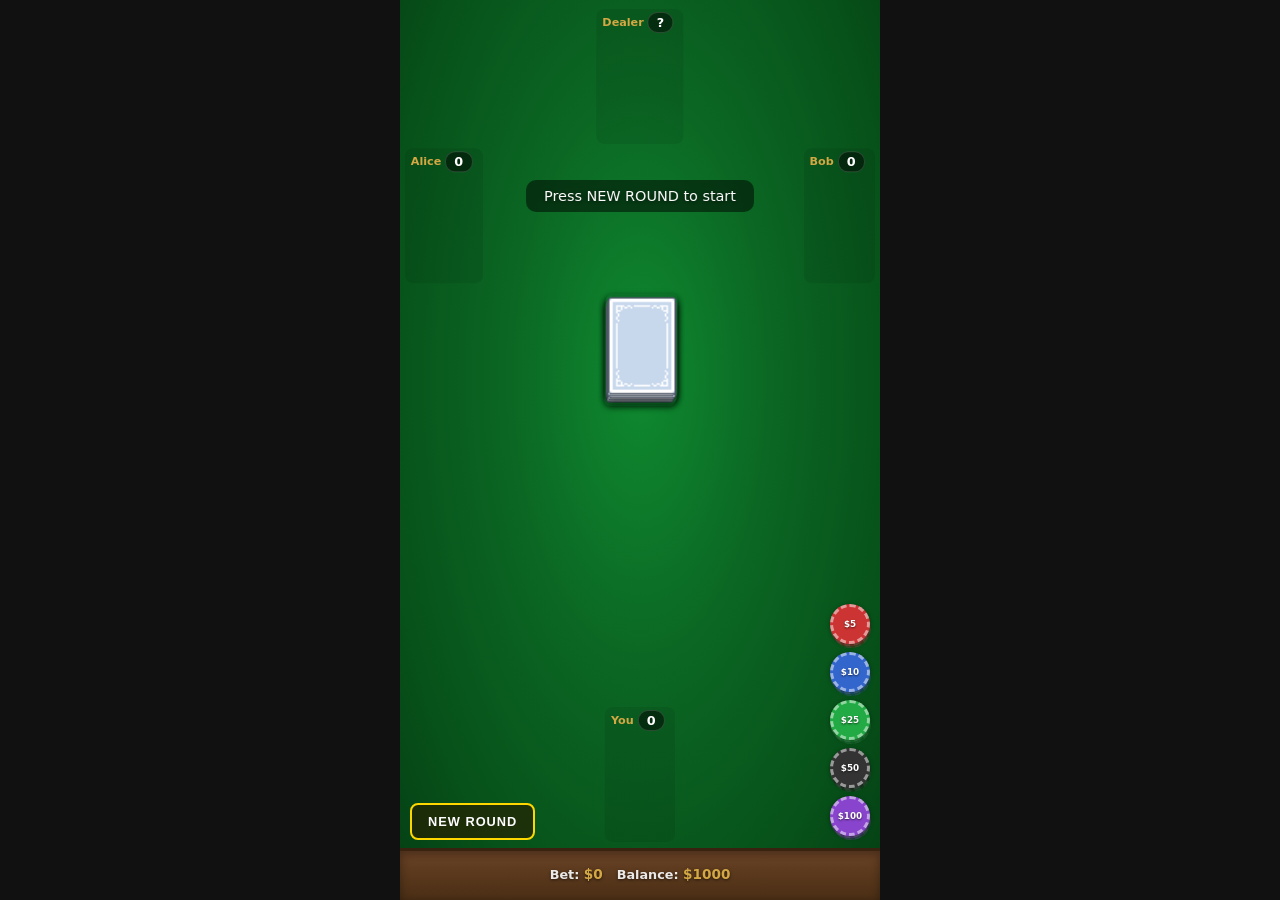
==== index.html @ 57b3daf9 "Add files via upload" ====
<!DOCTYPE html>
<html lang="en">
<head>
<meta charset="UTF-8">
<meta name="viewport" content="width=device-width, initial-scale=1.0, maximum-scale=1.0, user-scalable=no, viewport-fit=cover">
<title>Blackjack</title>
<style>
*,*::before,*::after{box-sizing:border-box;margin:0;padding:0}

:root{
  --card-w:min(72px,13vw);
  --card-h:calc(var(--card-w)*1.45);
  --felt:#0b6623;
  --gold:#d4a844;
  --chip-sz:min(40px,8.5vw);
  --rim-h:clamp(38px,6vh,52px);
}

html,body{
  height:100vh;height:100dvh;
  width:100vw;
  overflow:hidden;
  font-family:'Segoe UI',system-ui,sans-serif;
  color:#fff;
  user-select:none;
  -webkit-user-select:none;
  touch-action:manipulation;
  -webkit-touch-callout:none;
  background:#111;
}

/* ===== GAME FRAME ===== */
#game-frame{
  position:relative;
  width:100%;height:100vh;height:100dvh;
  max-width:600px;
  margin:0 auto;
  overflow:hidden;
  background:radial-gradient(ellipse at 50% 42%,#0f8a30 0%,#0b6623 40%,#07521a 75%,#053f14 100%);
}

/* ===== WOOD RIM ===== */
#wood-rim{
  position:absolute;
  bottom:0;left:0;right:0;
  height:var(--rim-h);
  background:linear-gradient(to bottom,#6b4226 0%,#5c3a1e 40%,#4a2e15 100%);
  border-top:3px solid #3a2210;
  box-shadow:inset 0 3px 10px rgba(0,0,0,.35);
  z-index:0;
}

/* ===== SEATS ===== */
.seat{position:absolute;display:flex;justify-content:center;z-index:2}

.seat-dealer{top:1%;left:50%;transform:translateX(-50%)}
.seat-left{top:24%;left:1%;transform:translateY(-50%)}
.seat-right{top:24%;right:1%;transform:translateY(-50%)}
.seat-player{
  bottom:calc(var(--rim-h) + 6px);
  left:50%;transform:translateX(-50%);
  z-index:4;
}

/* ===== PLAYER AREA ===== */
.player-area{
  position:relative;text-align:center;
  padding:3px 6px;border-radius:8px;
  transition:box-shadow .3s;
  background:rgba(0,0,0,.08);
}
.player-area.active-turn{
  box-shadow:0 0 0 2px var(--gold),0 0 14px rgba(212,168,68,.45);
}
.player-area.bust .label .status{color:#ff5555}
.player-area.blackjack .label .status{color:#ffd700}
.player-area.win .label .status{color:#55ff55}
.player-area.lose .label .status{color:#ff5555}
.player-area.push .label .status{color:#aaaaff}

.label{
  display:flex;align-items:center;gap:4px;
  justify-content:center;font-size:min(.7rem,2.2vw);
  margin-bottom:2px;white-space:nowrap;
}
.label .name{font-weight:700;color:var(--gold)}
.label .score{
  background:rgba(0,0,0,.5);padding:2px 8px;
  border-radius:10px;font-size:min(.8rem,2.8vw);
  font-weight:700;letter-spacing:.5px;
  border:1px solid rgba(255,255,255,.15);
}
.label .status{font-weight:600;font-size:min(.65rem,2vw)}

.hand{
  display:flex;gap:4px;justify-content:center;
  min-height:calc(var(--card-h) + 2px);
  align-items:flex-start;position:relative;
}
.hand.drop-target{box-shadow:0 0 18px rgba(212,168,68,.5);border-radius:8px}

/* side seat hands stack tighter — overlap after 3 cards */
.seat-left .hand,.seat-right .hand{gap:0;flex-wrap:nowrap}
.seat-left .hand .card-slot,.seat-right .hand .card-slot{
  width:calc(var(--card-w)*.62);height:calc(var(--card-h)*.62);
  margin-right:-8px;
}
.seat-left .hand .card-slot:last-child,.seat-right .hand .card-slot:last-child{margin-right:0}

/* ===== CARDS ===== */
.card-slot{
  width:var(--card-w);height:var(--card-h);
  perspective:800px;flex-shrink:0;position:relative;
  opacity:0;animation:none;
}
.card-slot.dealt{animation:dealIn .4s ease forwards}
@keyframes dealIn{
  0%{opacity:0;transform:var(--deal-from,translateY(-30px) scale(.6))}
  70%{opacity:1;transform:scale(1.03)}
  100%{opacity:1;transform:scale(1)}
}

.card{
  width:100%;height:100%;position:relative;
  transform-style:preserve-3d;transition:transform .45s ease;
  border-radius:6px;
}
.card.flipped{transform:rotateY(180deg)}

.card-face{
  position:absolute;width:100%;height:100%;
  backface-visibility:hidden;border-radius:6px;
  overflow:hidden;box-shadow:0 2px 6px rgba(0,0,0,.4);
}
.card-face img{width:100%;height:100%;object-fit:cover;display:block}
.card-front{transform:rotateY(180deg)}

/* flippable hint */
.card-slot[data-flippable="true"]{cursor:grab;touch-action:none}
.card-slot[data-flippable="true"]::after{
  content:'';position:absolute;top:0;right:-2px;bottom:0;width:14px;
  background:linear-gradient(to left,rgba(212,168,68,.45),transparent);
  border-radius:0 6px 6px 0;pointer-events:none;
  animation:flipHint 1.4s ease-in-out infinite;
}
@keyframes flipHint{
  0%,100%{opacity:.35;transform:translateX(0)}
  50%{opacity:.9;transform:translateX(2px)}
}

/* ===== TABLE CENTER ===== */
#table-center{
  position:absolute;top:43%;left:50%;
  transform:translate(-50%,-50%);
  display:flex;flex-direction:column;align-items:center;gap:6px;
  z-index:1;
}
#deck-pile{
  position:relative;
  width:var(--card-w);height:var(--card-h);
  cursor:grab;touch-action:none;transition:transform .15s;
}
#deck-pile.active-drag{transform:scale(.92)}
.deck-card{
  position:absolute;width:100%;height:100%;
  border-radius:6px;box-shadow:0 2px 6px rgba(0,0,0,.4);object-fit:cover;
}
.deck-card.shuffling{animation:deckShuffle .32s ease-in-out infinite alternate}
.deck-card.shuffling:nth-child(1){animation-delay:0s}
.deck-card.shuffling:nth-child(2){animation-delay:.05s;animation-name:deckShuffleAlt}
.deck-card.shuffling:nth-child(3){animation-delay:.10s}
.deck-card.shuffling:nth-child(4){animation-delay:.15s;animation-name:deckShuffleAlt}
.deck-card.shuffling:nth-child(5){animation-delay:.20s}
@keyframes deckShuffle{
  0%{transform:translateX(-20px) rotate(-8deg)}
  100%{transform:translateX(20px) rotate(8deg)}
}
@keyframes deckShuffleAlt{
  0%{transform:translate(-14px,-6px) rotate(-5deg) scale(1.03)}
  100%{transform:translate(14px,6px) rotate(5deg) scale(.97)}
}

#pot-area{
  width:min(60px,10vw);height:min(60px,10vw);
  border-radius:50%;border:2px dashed transparent;
  display:flex;align-items:center;justify-content:center;
  position:relative;transition:all .2s;
}
#pot-area.has-chips{border-color:transparent}
#pot-area.drag-over{
  border-color:var(--gold);background:rgba(212,168,68,.15);
  box-shadow:0 0 20px rgba(212,168,68,.35);transform:scale(1.12);
}
.pot-chip{
  position:absolute;width:22px;height:22px;border-radius:50%;
  border:2px dashed rgba(255,255,255,.4);
  display:flex;align-items:center;justify-content:center;
  font-size:.4rem;font-weight:700;color:#fff;
  text-shadow:0 1px 2px rgba(0,0,0,.6);pointer-events:none;
}
#pot-label{
  position:absolute;bottom:-14px;font-size:min(.65rem,2vw);
  color:var(--gold);font-weight:700;white-space:nowrap;
}

/* ===== MESSAGE ===== */
#message{
  position:absolute;top:20%;left:50%;transform:translateX(-50%);
  text-align:center;font-size:min(.9rem,3.2vw);
  color:#fff;text-shadow:0 1px 4px rgba(0,0,0,.6);
  z-index:10;pointer-events:none;max-width:85%;
  white-space:nowrap;
  background:rgba(0,0,0,.5);padding:8px 18px;border-radius:10px;
  backdrop-filter:blur(4px);-webkit-backdrop-filter:blur(4px);
}
#message:empty{background:none;padding:0}

/* ===== BUTTONS ===== */
#btn-group{
  position:absolute;
  bottom:calc(var(--rim-h) + 8px);
  left:10px;
  display:flex;flex-direction:column;gap:6px;
  z-index:20;
}
.btn{
  padding:9px 16px;
  border:2px solid rgba(255,255,255,.6);
  background:rgba(0,0,0,.55);
  color:#fff;font-size:min(.8rem,2.8vw);font-weight:700;
  border-radius:8px;cursor:pointer;letter-spacing:1px;
  transition:all .15s;min-width:min(90px,22vw);
  text-align:center;touch-action:manipulation;
  display:none;
  backdrop-filter:blur(4px);-webkit-backdrop-filter:blur(4px);
}
.btn:active:not(:disabled){background:rgba(255,255,255,.2)}
.btn:disabled{opacity:.25;pointer-events:none}
.btn.glow{
  animation:btnGlow 1.1s ease-in-out infinite;
  border-color:#ffd700;
  background:rgba(40,30,0,.65);
}
@keyframes btnGlow{
  0%,100%{box-shadow:0 0 8px rgba(255,215,0,.4)}
  50%{box-shadow:0 0 22px rgba(255,215,0,.8)}
}

/* ===== CHIPS ===== */
#chips-right{
  position:absolute;display:flex;flex-direction:column;gap:4px;z-index:20;
  bottom:calc(var(--rim-h) + 8px);
  right:10px;
}
.chip-stack{
  position:relative;width:var(--chip-sz);height:calc(var(--chip-sz) + 4px);
}
.chip-shadow{
  position:absolute;width:var(--chip-sz);height:var(--chip-sz);
  border-radius:50%;border:2px dashed rgba(255,255,255,.25);
  pointer-events:none;
}
.chip-shadow:first-child{top:4px;left:1px;opacity:.35;filter:brightness(.7)}
.chip-shadow:nth-child(2){top:2px;left:0;opacity:.55;filter:brightness(.85)}
.chip{
  position:relative;z-index:1;
  width:var(--chip-sz);height:var(--chip-sz);
  border-radius:50%;
  display:inline-flex;align-items:center;justify-content:center;
  font-weight:700;font-size:min(.55rem,1.8vw);
  cursor:grab;touch-action:none;
  border:3px dashed rgba(255,255,255,.5);
  color:#fff;text-shadow:0 1px 2px rgba(0,0,0,.6);
  transition:transform .1s;
  box-shadow:0 1px 4px rgba(0,0,0,.4);
}
.chip:active{transform:scale(1.15)}
.c5{background:#cc3333}
.c10{background:#3366cc}
.c25{background:#22aa44}
.c50{background:#333}
.c100{background:#8844cc}

/* ===== BET INFO ===== */
#bet-info{
  position:absolute;bottom:calc(var(--rim-h)/2);left:50%;
  transform:translate(-50%,50%);
  font-size:min(.8rem,2.8vw);color:rgba(255,255,255,.9);
  display:flex;gap:14px;z-index:21;white-space:nowrap;
  font-weight:600;
  text-shadow:0 1px 3px rgba(0,0,0,.6);
}
#bet-info strong{color:var(--gold);font-size:min(.85rem,3vw)}

/* ===== BALANCE POPUP ===== */
.balance-popup{
  position:absolute;pointer-events:none;z-index:30;
  font-weight:900;font-size:min(1.1rem,4vw);
  text-shadow:0 2px 6px rgba(0,0,0,.7);
  animation:balPop .9s ease-out forwards;
  white-space:nowrap;
}
.balance-popup.win{color:#55ff55}
.balance-popup.lose{color:#ff5555}
@keyframes balPop{
  0%{opacity:1;transform:translateY(0) scale(1)}
  60%{opacity:1;transform:translateY(-28px) scale(1.15)}
  100%{opacity:0;transform:translateY(-48px) scale(.9)}
}

/* ===== DRAG GHOST ===== */
.drag-ghost{position:fixed;pointer-events:none;z-index:1000}

/* ===== RESPONSIVE ===== */
@media(max-height:580px){
  :root{--card-w:min(54px,11vw);--chip-sz:min(32px,7vw);--rim-h:clamp(30px,5vh,38px)}
  .btn{padding:6px 10px;font-size:min(.65rem,2.4vw);min-width:min(70px,18vw)}
  .seat-left,.seat-right{top:22%}
  .chip-stack{height:calc(var(--chip-sz) + 3px)}
  #chips-right{gap:2px}
}
@media(min-aspect-ratio:5/4){
  #game-frame{max-width:480px}
}
</style>
</head>
<body>
<div id="game-frame">

  <!-- Dealer -->
  <div class="seat seat-dealer">
    <div class="player-area" id="area-dealer">
      <div class="label"><span class="name">Dealer</span><span class="score" id="score-dealer">?</span><span class="status" id="status-dealer"></span></div>
      <div class="hand" id="hand-dealer"></div>
    </div>
  </div>

  <!-- Alice (left) -->
  <div class="seat seat-left">
    <div class="player-area" id="area-bot1">
      <div class="label"><span class="name">Alice</span><span class="score" id="score-bot1">0</span><span class="status" id="status-bot1"></span></div>
      <div class="hand" id="hand-bot1"></div>
    </div>
  </div>

  <!-- Bob (right) -->
  <div class="seat seat-right">
    <div class="player-area" id="area-bot2">
      <div class="label"><span class="name">Bob</span><span class="score" id="score-bot2">0</span><span class="status" id="status-bot2"></span></div>
      <div class="hand" id="hand-bot2"></div>
    </div>
  </div>

  <!-- Center deck + pot -->
  <div id="table-center">
    <div id="deck-pile">
      <img src="cards/card_back.png" class="deck-card" style="top:0;left:0" alt="">
      <img src="cards/card_back.png" class="deck-card" style="top:-2px;left:1px" alt="">
      <img src="cards/card_back.png" class="deck-card" style="top:-4px;left:2px" alt="">
      <img src="cards/card_back.png" class="deck-card" style="top:-6px;left:1px" alt="">
      <img src="cards/card_back.png" class="deck-card" style="top:-8px;left:2px" alt="">
    </div>
    <div id="pot-area"><span id="pot-label"></span></div>
  </div>

  <!-- Player -->
  <div class="seat seat-player">
    <div class="player-area" id="area-player">
      <div class="label"><span class="name">You</span><span class="score" id="score-player">0</span><span class="status" id="status-player"></span></div>
      <div class="hand" id="hand-player"></div>
    </div>
  </div>

  <!-- Message -->
  <div id="message"></div>

  <!-- Buttons -->
  <div id="btn-group">
    <button class="btn" id="btn-top">DEAL</button>
    <button class="btn" id="btn-bottom">NEW ROUND</button>
  </div>

  <!-- Chips (all right side, stacked) -->
  <div id="chips-right">
    <div class="chip-stack"><span class="chip-shadow c5"></span><span class="chip-shadow c5"></span><span class="chip c5" data-val="5">$5</span></div>
    <div class="chip-stack"><span class="chip-shadow c10"></span><span class="chip-shadow c10"></span><span class="chip c10" data-val="10">$10</span></div>
    <div class="chip-stack"><span class="chip-shadow c25"></span><span class="chip-shadow c25"></span><span class="chip c25" data-val="25">$25</span></div>
    <div class="chip-stack"><span class="chip-shadow c50"></span><span class="chip-shadow c50"></span><span class="chip c50" data-val="50">$50</span></div>
    <div class="chip-stack"><span class="chip-shadow c100"></span><span class="chip-shadow c100"></span><span class="chip c100" data-val="100">$100</span></div>
  </div>

  <!-- Bet info -->
  <div id="bet-info">
    <span>Bet: <strong id="current-bet">$0</strong></span>
    <span>Balance: <strong id="balance">$1000</strong></span>
  </div>

  <!-- Wood rim -->
  <div id="wood-rim"></div>
</div>

<script>
(function(){
  /* ===================== AUDIO ===================== */
  const AudioMgr=(()=>{
    const flips=[
      new Audio('audio/card_flip_1.ogg'),
      new Audio('audio/card_flip_2.ogg'),
      new Audio('audio/card_flip_3.ogg'),
      new Audio('audio/card_flip_4.ogg'),
    ];
    const shuffle=new Audio('audio/card_suffle.ogg');
    const chipDrop=new Audio('audio/chip_drop.ogg');
    const sfxClick=new Audio('audio/sfx_click.ogg');
    flips.forEach(a=>a.load());
    shuffle.load();chipDrop.load();sfxClick.load();

    function playFlip(){
      const s=flips[Math.floor(Math.random()*flips.length)];
      const c=s.cloneNode();
      c.volume=s.volume;
      c.play().catch(()=>{});
    }
    function playShuffle(){
      shuffle.currentTime=0;
      shuffle.play().catch(()=>{});
    }
    function playChipDrop(){
      const c=chipDrop.cloneNode();c.volume=chipDrop.volume;
      c.play().catch(()=>{});
    }
    function playClick(){
      const c=sfxClick.cloneNode();c.volume=sfxClick.volume;
      c.play().catch(()=>{});
    }
    return{playFlip,playShuffle,playChipDrop,playClick};
  })();

  /* ===================== DECK ===================== */
  const SUITS=['clubs','diamonds','hearts','spades'];
  const RANKS=['A','02','03','04','05','06','07','08','09','10','J','Q','K'];

  function buildDeck(){
    const d=[];
    for(const s of SUITS)for(const r of RANKS)
      d.push({suit:s,rank:r,img:`cards/card_${s}_${r}.png`});
    return d;
  }
  function shuffleDeck(d){
    for(let i=d.length-1;i>0;i--){
      const j=Math.floor(Math.random()*(i+1));
      [d[i],d[j]]=[d[j],d[i]];
    }
    return d;
  }
  function cardValue(r){
    if(r==='A')return 11;
    if('JQK'.includes(r))return 10;
    return parseInt(r,10);
  }
  function handScore(cards){
    let sum=0,aces=0;
    for(const c of cards){sum+=cardValue(c.rank);if(c.rank==='A')aces++;}
    while(sum>21&&aces>0){sum-=10;aces--;}
    return sum;
  }

  /* ===================== STATE ===================== */
  let deck=[],balance=1000,bet=0,hitInProgress=false;
  const players={
    bot1:{name:'Alice',cards:[],el:'bot1',stand:false},
    bot2:{name:'Bob',cards:[],el:'bot2',stand:false},
    player:{name:'You',cards:[],el:'player',stand:false},
    dealer:{name:'Dealer',cards:[],el:'dealer',stand:false},
  };
  const order=['bot1','bot2','player','dealer'];
  const botKeys=['bot1','bot2'];

  /* ===================== DOM ===================== */
  const $=id=>document.getElementById(id);
  const btnTop=$('btn-top'),btnBottom=$('btn-bottom');
  const msgEl=$('message'),balEl=$('balance'),betEl=$('current-bet');
  const potArea=$('pot-area'),potLabel=$('pot-label'),deckPile=$('deck-pile');

  /* ===================== HELPERS ===================== */
  function msg(t){msgEl.textContent=t}
  function updateBalance(){balEl.textContent='$'+balance}
  function updateBet(){
    betEl.textContent='$'+bet;
    potLabel.textContent=bet>0?'$'+bet:'';
    potArea.classList.toggle('has-chips',bet>0);
  }

  function setScore(key){
    const p=players[key],el=$('score-'+key);
    if(key==='player'){
      const handEl=$('hand-player');
      const slots=handEl.querySelectorAll('.card-slot');
      let vis=0,aces=0,hidden=0;
      slots.forEach((slot,i)=>{
        if(slot.querySelector('.card.flipped')){
          vis+=cardValue(p.cards[i].rank);
          if(p.cards[i].rank==='A')aces++;
        }else hidden++;
      });
      while(vis>21&&aces>0){vis-=10;aces--;}
      el.textContent=hidden>0?(vis>0?vis+'+?':'?'):handScore(p.cards);
      return;
    }
    if(key==='dealer'&&!p.stand&&p.cards.length===2){
      el.textContent=cardValue(p.cards[0].rank);
    }else{
      el.textContent=handScore(p.cards);
    }
  }
  function setStatus(key,text){$('status-'+key).textContent=text}
  function setAreaClass(key,cls){
    const el=$('area-'+key);el.className='player-area';
    if(cls)el.classList.add(cls);
  }
  function clearHand(key){
    $('hand-'+key).innerHTML='';
    $('score-'+key).textContent=key==='dealer'?'?':'0';
    $('status-'+key).textContent='';
    setAreaClass(key,'');
    players[key].cards=[];players[key].stand=false;
  }
  function clearPot(){
    potArea.querySelectorAll('.pot-chip').forEach(c=>c.remove());
    potArea.classList.remove('has-chips');
    potLabel.textContent='';
  }

  /* ===================== CARD RENDERING ===================== */
  function createCardEl(card,faceDown){
    const slot=document.createElement('div');
    slot.className='card-slot';
    const inner=document.createElement('div');
    inner.className='card'+(faceDown?'':' flipped');
    const back=document.createElement('div');
    back.className='card-face card-back';
    back.innerHTML=`<img src="cards/card_back.png" alt="back">`;
    const front=document.createElement('div');
    front.className='card-face card-front';
    front.innerHTML=`<img src="${card.img}" alt="${card.rank} ${card.suit}">`;
    inner.appendChild(back);inner.appendChild(front);
    slot.appendChild(inner);return slot;
  }

  function dealCardToHand(key,faceDown,delayMs){
    return new Promise(resolve=>{
      setTimeout(()=>{
        const card=deck.pop();
        players[key].cards.push(card);
        const el=createCardEl(card,faceDown);
        $('hand-'+key).appendChild(el);

        const deckRect=deckPile.getBoundingClientRect();
        const deckCX=deckRect.left+deckRect.width/2;
        const deckCY=deckRect.top+deckRect.height/2;

        requestAnimationFrame(()=>{
          const cr=el.getBoundingClientRect();
          const dx=deckCX-(cr.left+cr.width/2);
          const dy=deckCY-(cr.top+cr.height/2);
          el.style.setProperty('--deal-from',`translate(${dx}px,${dy}px) scale(0.5)`);
          el.classList.add('dealt');
        });

        AudioMgr.playFlip();

        if(!faceDown){
          setTimeout(()=>{el.querySelector('.card').classList.add('flipped')},180);
        }
        setScore(key);resolve(card);
      },delayMs);
    });
  }

  function flipCard(key,index){
    const slots=$('hand-'+key).querySelectorAll('.card-slot');
    if(slots[index]){
      slots[index].querySelector('.card').classList.add('flipped');
      AudioMgr.playFlip();
    }
  }

  /* ===================== POINTER HELPERS ===================== */
  function getPointerXY(e){
    if(e.touches&&e.touches.length>0)return{x:e.touches[0].clientX,y:e.touches[0].clientY};
    if(e.changedTouches&&e.changedTouches.length>0)return{x:e.changedTouches[0].clientX,y:e.changedTouches[0].clientY};
    return{x:e.clientX,y:e.clientY};
  }

  function makeDraggable(el,cb){
    function onStart(e){
      if(e.cancelable)e.preventDefault();
      const isTouch=e.type==='touchstart';
      const p=isTouch?e.touches[0]:e;
      const sx=p.clientX,sy=p.clientY;
      let active=true,lastX=sx,lastY=sy,lastT=Date.now(),vx=0,vy=0;

      if(cb.onStart)cb.onStart(e,{x:sx,y:sy});

      function onMove(e2){
        if(!active)return;
        if(e2.cancelable)e2.preventDefault();
        const pt=isTouch?e2.touches[0]:e2;
        const now=Date.now(),dt=Math.max(now-lastT,1);
        vx=(pt.clientX-lastX)/dt*1000;
        vy=(pt.clientY-lastY)/dt*1000;
        lastX=pt.clientX;lastY=pt.clientY;lastT=now;
        if(cb.onMove)cb.onMove(e2,{dx:pt.clientX-sx,dy:pt.clientY-sy},{x:sx,y:sy});
      }
      function onEnd(e2){
        if(!active)return;active=false;
        const pt=isTouch?(e2.changedTouches?e2.changedTouches[0]:{clientX:lastX,clientY:lastY}):e2;
        if(cb.onEnd)cb.onEnd(e2,{dx:pt.clientX-sx,dy:pt.clientY-sy},{x:sx,y:sy},{vx,vy});
        document.removeEventListener(isTouch?'touchmove':'mousemove',onMove);
        document.removeEventListener(isTouch?'touchend':'mouseup',onEnd);
        if(isTouch)document.removeEventListener('touchcancel',onEnd);
      }
      document.addEventListener(isTouch?'touchmove':'mousemove',onMove,{passive:false});
      document.addEventListener(isTouch?'touchend':'mouseup',onEnd);
      if(isTouch)document.addEventListener('touchcancel',onEnd);
    }
    el.addEventListener('mousedown',onStart);
    el.addEventListener('touchstart',onStart,{passive:false});
  }

  function isInRect(x,y,rect,pad=0){
    return x>=rect.left-pad&&x<=rect.right+pad&&y>=rect.top-pad&&y<=rect.bottom+pad;
  }

  /* ===================== CARD FLIP DRAG ===================== */
  const flipState=new WeakMap(); /* cardSlot → {flipped} */

  function attachFlipDrag(cardSlot){
    flipState.set(cardSlot,{flipped:false});
    const cardInner=cardSlot.querySelector('.card');

    /* individual drag for partial-flip preview */
    makeDraggable(cardSlot,{
      onStart(){
        if(flipState.get(cardSlot).flipped)return;
        cardInner.style.transition='none';
      },
      onMove(e,delta){
        if(flipState.get(cardSlot).flipped)return;
        const prog=Math.min(Math.abs(delta.dx)/100,1);
        cardInner.style.transform=`rotateY(${prog*180}deg)`;
        /* multi-card: check if pointer moved over a neighbouring flippable card */
        const p=getPointerXY(e);
        $('hand-player').querySelectorAll('.card-slot[data-flippable="true"]').forEach(s=>{
          if(s===cardSlot)return;
          const fs=flipState.get(s);
          if(!fs||fs.flipped)return;
          const r=s.getBoundingClientRect();
          if(p.x>=r.left&&p.x<=r.right&&p.y>=r.top&&p.y<=r.bottom){
            completeFlip(s);
          }
        });
      },
      onEnd(e,delta){
        if(flipState.get(cardSlot).flipped)return;
        if(Math.abs(delta.dx)/100>=0.38){
          completeFlip(cardSlot);
        }else{
          cardInner.style.transition='transform .25s ease';
          cardInner.style.transform='rotateY(0deg)';
          setTimeout(()=>{cardInner.style.transition='none'},260);
        }
      }
    });
  }

  function completeFlip(cardSlot){
    const fs=flipState.get(cardSlot);
    if(!fs||fs.flipped)return;
    fs.flipped=true;
    const cardInner=cardSlot.querySelector('.card');
    cardInner.style.transition='transform .25s ease';
    cardInner.classList.add('flipped');
    cardInner.style.transform='';
    cardSlot.removeAttribute('data-flippable');
    AudioMgr.playFlip();
    setScore('player');
    onPlayerCardFlipped();
  }

  function onPlayerCardFlipped(){
    const un=$('hand-player').querySelectorAll('.card-slot[data-flippable="true"]');
    if(un.length>0)return;
    if(gamePhase==='player-flip')proceedAfterFlip();
    else if(gamePhase==='player-flip-hit')onHitCardFlipped();
    else if(gamePhase==='player-flip-double')onDoubleCardFlipped();
  }

  /* ===================== DECK DRAG ===================== */
  function setupDeckDrag(){
    let ghost=null;
    makeDraggable(deckPile,{
      onStart(e){
        if(gamePhase!=='player-turn'||hitInProgress)return;
        deckPile.classList.add('active-drag');
        const p=getPointerXY(e);
        ghost=document.createElement('div');ghost.className='drag-ghost';
        ghost.innerHTML=`<img src="cards/card_back.png" style="width:var(--card-w);height:var(--card-h);border-radius:6px;box-shadow:0 3px 12px rgba(0,0,0,.5);">`;
        ghost.style.left=p.x+'px';ghost.style.top=p.y+'px';
        ghost.style.transform='translate(-50%,-50%) rotate(-4deg) scale(1.05)';
        document.body.appendChild(ghost);
      },
      onMove(e){
        if(!ghost)return;
        const p=getPointerXY(e);
        ghost.style.left=p.x+'px';ghost.style.top=p.y+'px';
        const pr=$('area-player').getBoundingClientRect();
        $('hand-player').classList.toggle('drop-target',isInRect(p.x,p.y,pr,35));
      },
      onEnd(e){
        deckPile.classList.remove('active-drag');
        if(ghost){ghost.remove();ghost=null;}
        $('hand-player').classList.remove('drop-target');
        if(gamePhase!=='player-turn'||hitInProgress)return;
        const p=getPointerXY(e);
        const pr=$('area-player').getBoundingClientRect();
        if(isInRect(p.x,p.y,pr,45))performHit();
      }
    });
  }

  /* ===================== CHIP DRAG + THROW ===================== */
  function setupChipDrag(){
    document.querySelectorAll('.chip').forEach(chip=>{
      let ghost=null,wasDragged=false;

      chip.addEventListener('click',()=>{
        if(wasDragged){wasDragged=false;return;}
        if(gamePhase!=='betting')return;
        const v=parseInt(chip.dataset.val);
        if(bet+v>balance)return;
        bet+=v;addChipToPot(v);updateBet();updateButtons();
        AudioMgr.playChipDrop();
      });

      makeDraggable(chip,{
        onStart(e){
          if(gamePhase!=='betting')return;
          const v=parseInt(chip.dataset.val);
          if(bet+v>balance)return;
          wasDragged=false;
          const p=getPointerXY(e);
          ghost=chip.cloneNode(true);
          ghost.className='drag-ghost chip '+[...chip.classList].filter(c=>c.startsWith('c')).join(' ');
          Object.assign(ghost.style,{
            position:'fixed',pointerEvents:'none',zIndex:'1000',
            width:'var(--chip-sz)',height:'var(--chip-sz)',borderRadius:'50%',
            display:'flex',alignItems:'center',justifyContent:'center',
            left:p.x+'px',top:p.y+'px',
            transform:'translate(-50%,-50%) scale(1.15)',transition:'none',
            border:'3px dashed rgba(255,255,255,.5)',
            fontWeight:'700',fontSize:'min(.55rem,1.8vw)',color:'#fff',
            textShadow:'0 1px 2px rgba(0,0,0,.6)'
          });
          document.body.appendChild(ghost);
        },
        onMove(e,delta){
          if(!ghost)return;wasDragged=true;
          const p=getPointerXY(e);
          ghost.style.left=p.x+'px';ghost.style.top=p.y+'px';
          const r=potArea.getBoundingClientRect();
          potArea.classList.toggle('drag-over',isInRect(p.x,p.y,r,40));
        },
        onEnd(e,delta,start,velocity){
          potArea.classList.remove('drag-over');
          if(!ghost||!wasDragged||gamePhase!=='betting'){
            if(ghost){ghost.remove();ghost=null;}return;
          }
          const v=parseInt(chip.dataset.val);
          if(bet+v>balance){ghost.remove();ghost=null;return;}

          const p=getPointerXY(e);
          const pr=potArea.getBoundingClientRect();
          const potCX=pr.left+pr.width/2,potCY=pr.top+pr.height/2;
          const overPot=isInRect(p.x,p.y,pr,45);

          const vxv=velocity?velocity.vx:0,vyv=velocity?velocity.vy:0;
          const speed=Math.sqrt(vxv*vxv+vyv*vyv);
          const tpx=potCX-p.x,tpy=potCY-p.y;
          const dist=Math.sqrt(tpx*tpx+tpy*tpy);
          const dot=dist>0?(vxv*tpx+vyv*tpy)/dist:0;
          const throwOk=speed>200&&dot>80;

          if(overPot||throwOk){
            animateChipSlide(ghost,p.x,p.y,vxv,vyv,potCX,potCY,()=>{
              ghost.remove();ghost=null;
              bet+=v;addChipToPot(v);updateBet();updateButtons();
            });
          }else{
            ghost.style.transition='all .25s ease';
            ghost.style.transform='translate(-50%,-50%) scale(.4)';
            ghost.style.opacity='0';
            setTimeout(()=>{if(ghost){ghost.remove();ghost=null;}},260);
          }
        }
      });
    });
  }

  function animateChipSlide(el,sx,sy,vx,vy,tx,ty,onDone){
    const friction=.95;
    const stopThreshold=.35;
    let x=sx,y=sy;
    let cvx=vx/60,cvy=vy/60;
    const frameRect=$('game-frame').getBoundingClientRect();

    function frame(){
      cvx*=friction;cvy*=friction;
      x+=cvx;y+=cvy;
      /* bounce off game frame edges */
      if(x<frameRect.left+10){x=frameRect.left+10;cvx=-cvx*.3;}
      if(x>frameRect.right-10){x=frameRect.right-10;cvx=-cvx*.3;}
      if(y<frameRect.top+10){y=frameRect.top+10;cvy=-cvy*.3;}
      if(y>frameRect.bottom-10){y=frameRect.bottom-10;cvy=-cvy*.3;}
      el.style.left=x+'px';el.style.top=y+'px';
      const spd=Math.sqrt(cvx*cvx+cvy*cvy);
      if(spd<stopThreshold){
        /* chip stopped — snap to pot center */
        el.style.transition='left .3s ease, top .3s ease, transform .3s ease, opacity .3s ease';
        el.style.left=tx+'px';el.style.top=ty+'px';
        el.style.transform='translate(-50%,-50%) scale(.6)';
        el.style.opacity='.6';
        setTimeout(()=>{
          AudioMgr.playChipDrop();
          onDone();
        },320);
      }else requestAnimationFrame(frame);
    }
    requestAnimationFrame(frame);
  }

  function addChipToPot(val){
    const c=document.createElement('div');
    c.className=`pot-chip c${val}`;
    const n=potArea.querySelectorAll('.pot-chip').length;
    const ox=(Math.random()-.5)*12,oy=-n*2.5;
    c.style.transform=`translate(${ox}px,${oy}px)`;
    c.textContent='$'+val;potArea.appendChild(c);
  }

  /* ===================== SHUFFLE (in-place) ===================== */
  function showShuffle(){
    return new Promise(resolve=>{
      AudioMgr.playShuffle();
      const cards=deckPile.querySelectorAll('.deck-card');
      cards.forEach(c=>c.classList.add('shuffling'));
      setTimeout(()=>{
        cards.forEach(c=>c.classList.remove('shuffling'));
        resolve();
      },1800);
    });
  }

  /* ===================== BUTTON STATE MACHINE ===================== */
  let gamePhase='idle';

  function updateButtons(){
    btnTop.disabled=true;btnBottom.disabled=true;
    btnTop.classList.remove('glow');btnBottom.classList.remove('glow');
    btnTop.style.display='none';btnBottom.style.display='none';

    switch(gamePhase){
      case 'idle':
        btnBottom.style.display='block';
        btnBottom.textContent='NEW ROUND';
        btnBottom.disabled=false;
        btnBottom.classList.add('glow');
        break;
      case 'betting':
        btnTop.style.display='block';
        btnTop.textContent='DEAL';
        btnTop.disabled=(bet===0);
        break;
      case 'player-turn':
        btnTop.style.display='block';
        btnTop.textContent='HIT';
        btnTop.disabled=false;
        btnBottom.style.display='block';
        btnBottom.textContent='STAND';
        btnBottom.disabled=false;
        break;
      case 'player-flip':
      case 'player-flip-hit':
      case 'player-flip-double':
        // show nothing - player must flip cards
        break;
      case 'result':
        btnBottom.style.display='block';
        btnBottom.textContent='NEW ROUND';
        btnBottom.disabled=false;
        btnBottom.classList.add('glow');
        break;
    }
  }

  /* ===================== BUTTON HANDLERS ===================== */
  btnTop.addEventListener('click',()=>{
    if(btnTop.disabled)return;
    AudioMgr.playClick();
    if(gamePhase==='betting'&&bet>0)doDeal();
    else if(gamePhase==='player-turn')performHit();
  });
  btnBottom.addEventListener('click',()=>{
    if(btnBottom.disabled)return;
    AudioMgr.playClick();
    if(gamePhase==='player-turn')doStand();
    else if(gamePhase==='result'||gamePhase==='idle')doNewRound();
  });

  /* ---- NEW ROUND ---- */
  async function doNewRound(){
    if(balance<=0){balance=1000;updateBalance();}
    bet=0;updateBet();clearPot();
    for(const k of order)clearHand(k);

    deck=shuffleDeck(buildDeck());
    await showShuffle();

    gamePhase='betting';
    msg('Throw chips onto the table to bet');
    updateButtons();
  }

  /* ---- DEAL ---- */
  async function doDeal(){
    if(gamePhase!=='betting'||bet===0)return;
    gamePhase='dealing';updateButtons();
    msg('Dealing...');

    const dd=200;
    for(let round=0;round<2;round++){
      for(const k of order){
        const fd=(k==='player')||(k==='dealer'&&round===1);
        await dealCardToHand(k,fd,dd);
      }
    }

    gamePhase='bots-play';updateButtons();
    await botsPlay();

    /* attach flip AFTER bots finish so player can't flip early */
    const playerSlots=$('hand-player').querySelectorAll('.card-slot');
    playerSlots.forEach(slot=>{
      slot.setAttribute('data-flippable','true');
      attachFlipDrag(slot);
    });

    gamePhase='player-flip';
    setAreaClass('player','active-turn');
    msg('Swipe your cards to flip');
    updateButtons();
  }

  function proceedAfterFlip(){
    const pS=handScore(players.player.cards);
    const dS=handScore(players.dealer.cards);

    if(pS===21&&dS===21){
      revealDealer();msg('Both Blackjack! Push.');
      setStatus('player','PUSH');setStatus('dealer','BLACKJACK');
      setAreaClass('player','push');setAreaClass('dealer','blackjack');
      endRound('push');return;
    }
    if(pS===21){
      revealDealer();msg('Blackjack! You win 3:2!');
      setStatus('player','BLACKJACK');setAreaClass('player','blackjack');
      endRound('blackjack');return;
    }

    gamePhase='player-turn';
    msg('Hit or Stand');
    updateButtons();
  }

  /* ---- HIT ---- */
  async function performHit(){
    if(hitInProgress)return;hitInProgress=true;
    gamePhase='player-flip-hit';updateButtons();

    await dealCardToHand('player',true,0);
    const slots=$('hand-player').querySelectorAll('.card-slot');
    const ns=slots[slots.length-1];
    ns.setAttribute('data-flippable','true');
    attachFlipDrag(ns);
    msg('Flip your card');
  }

  function onHitCardFlipped(){
    hitInProgress=false;
    const s=handScore(players.player.cards);
    if(s>21){
      setStatus('player','BUST');setAreaClass('player','bust');
      msg('Bust!');players.player.stand=true;
      dealerPlay().then(()=>resolveRound());
    }else if(s===21){
      players.player.stand=true;setAreaClass('player','');
      dealerPlay().then(()=>resolveRound());
    }else{
      gamePhase='player-turn';msg('Hit or Stand');updateButtons();
    }
  }

  function onDoubleCardFlipped(){
    hitInProgress=false;
    const s=handScore(players.player.cards);
    players.player.stand=true;
    if(s>21){setStatus('player','BUST');setAreaClass('player','bust');msg('Bust on double!');}
    else msg('Doubled down.');
    setAreaClass('player','');
    dealerPlay().then(()=>resolveRound());
  }

  /* ---- STAND ---- */
  async function doStand(){
    if(gamePhase!=='player-turn')return;
    gamePhase='dealer-play';updateButtons();
    players.player.stand=true;setAreaClass('player','');
    msg('You stand.');
    await dealerPlay();resolveRound();
  }

  /* ===================== BOT AI ===================== */
  async function botsPlay(){
    for(const bk of botKeys){
      setAreaClass(bk,'active-turn');await sleep(350);
      while(true){
        const s=handScore(players[bk].cards);
        if(s>=21)break;
        const hasAce=players[bk].cards.some(c=>c.rank==='A');
        const raw=players[bk].cards.reduce((a,c)=>a+cardValue(c.rank),0);
        const soft17=(s===17&&hasAce&&raw!==17);
        if(s<17||soft17){
          await dealCardToHand(bk,false,280);
          const sl=$('hand-'+bk).querySelectorAll('.card-slot');
          sl[sl.length-1].querySelector('.card').classList.add('flipped');
          await sleep(350);
        }else break;
      }
      const fs=handScore(players[bk].cards);
      players[bk].stand=true;
      if(fs>21){setStatus(bk,'BUST');setAreaClass(bk,'bust');}
      else{setStatus(bk,fs+'');setAreaClass(bk,'');}
    }
  }

  /* ===================== DEALER ===================== */
  function revealDealer(){
    flipCard('dealer',1);
    $('score-dealer').textContent=handScore(players.dealer.cards);
  }

  async function dealerPlay(){
    gamePhase='dealer-play';updateButtons();
    revealDealer();setAreaClass('dealer','active-turn');await sleep(450);

    while(handScore(players.dealer.cards)<17){
      await dealCardToHand('dealer',false,350);
      const sl=$('hand-dealer').querySelectorAll('.card-slot');
      sl[sl.length-1].querySelector('.card').classList.add('flipped');
      setScore('dealer');await sleep(450);
    }
    players.dealer.stand=true;
    const ds=handScore(players.dealer.cards);
    if(ds>21){setStatus('dealer','BUST');setAreaClass('dealer','bust');}
    else{setStatus('dealer',ds+'');setAreaClass('dealer','');}
  }

  /* ===================== RESOLVE ===================== */
  function resolveRound(){
    gamePhase='result';
    const ds=handScore(players.dealer.cards),dBust=ds>21;

    for(const bk of botKeys){
      const bs=handScore(players[bk].cards);
      if(bs>21)setAreaClass(bk,'bust');
      else if(dBust||bs>ds){setStatus(bk,'WIN');setAreaClass(bk,'win');}
      else if(bs===ds){setStatus(bk,'PUSH');setAreaClass(bk,'push');}
      else{setStatus(bk,'LOSE');setAreaClass(bk,'lose');}
    }

    const ps=handScore(players.player.cards);
    if(ps>21){
      balance-=bet;msg('Bust! -$'+bet);
      setAreaClass('player','bust');setStatus('player','-$'+bet);
      showBalancePopup(-bet);
    }else if(dBust||ps>ds){
      balance+=bet;msg('You win +$'+bet+'!');
      setAreaClass('player','win');setStatus('player','+$'+bet);
      showBalancePopup(bet);
    }else if(ps===ds){
      msg('Push.');setAreaClass('player','push');setStatus('player','PUSH');
    }else{
      balance-=bet;msg('Dealer wins. -$'+bet);
      setAreaClass('player','lose');setStatus('player','-$'+bet);
      showBalancePopup(-bet);
    }
    updateBalance();updateButtons();
    if(balance<=0)msg('Broke! Press NEW ROUND to reset.');
  }

  function endRound(type){
    gamePhase='result';
    if(type==='blackjack'){const w=Math.floor(bet*1.5);balance+=w;setStatus('player','+$'+w);showBalancePopup(w);}
    const ds=handScore(players.dealer.cards),dBust=ds>21;
    for(const bk of botKeys){
      const bs=handScore(players[bk].cards);
      if(bs>21)setAreaClass(bk,'bust');
      else if(dBust||bs>ds){setStatus(bk,'WIN');setAreaClass(bk,'win');}
      else if(bs===ds){setStatus(bk,'PUSH');setAreaClass(bk,'push');}
      else{setStatus(bk,'LOSE');setAreaClass(bk,'lose');}
    }
    updateBalance();updateButtons();
  }

  /* ===================== BALANCE POPUP ===================== */
  function showBalancePopup(amount){
    const pop=document.createElement('div');
    const isWin=amount>0;
    pop.className='balance-popup '+(isWin?'win':'lose');
    pop.textContent=(isWin?'+':'')+('$'+Math.abs(amount));
    /* position near the balance text */
    const bRect=balEl.getBoundingClientRect();
    const fRect=$('game-frame').getBoundingClientRect();
    pop.style.left=(bRect.left-fRect.left+bRect.width/2)+'px';
    pop.style.top=(bRect.top-fRect.top-8)+'px';
    pop.style.transform='translateX(-50%)';
    $('game-frame').appendChild(pop);
    setTimeout(()=>pop.remove(),950);
  }

  /* ===================== UTIL ===================== */
  function sleep(ms){return new Promise(r=>setTimeout(r,ms))}

  /* ===================== INIT ===================== */
  setupDeckDrag();
  setupChipDrag();
  msg('Press NEW ROUND to start');
  gamePhase='idle';
  updateBalance();
  updateButtons();
})();
</script>
</body>
</html>
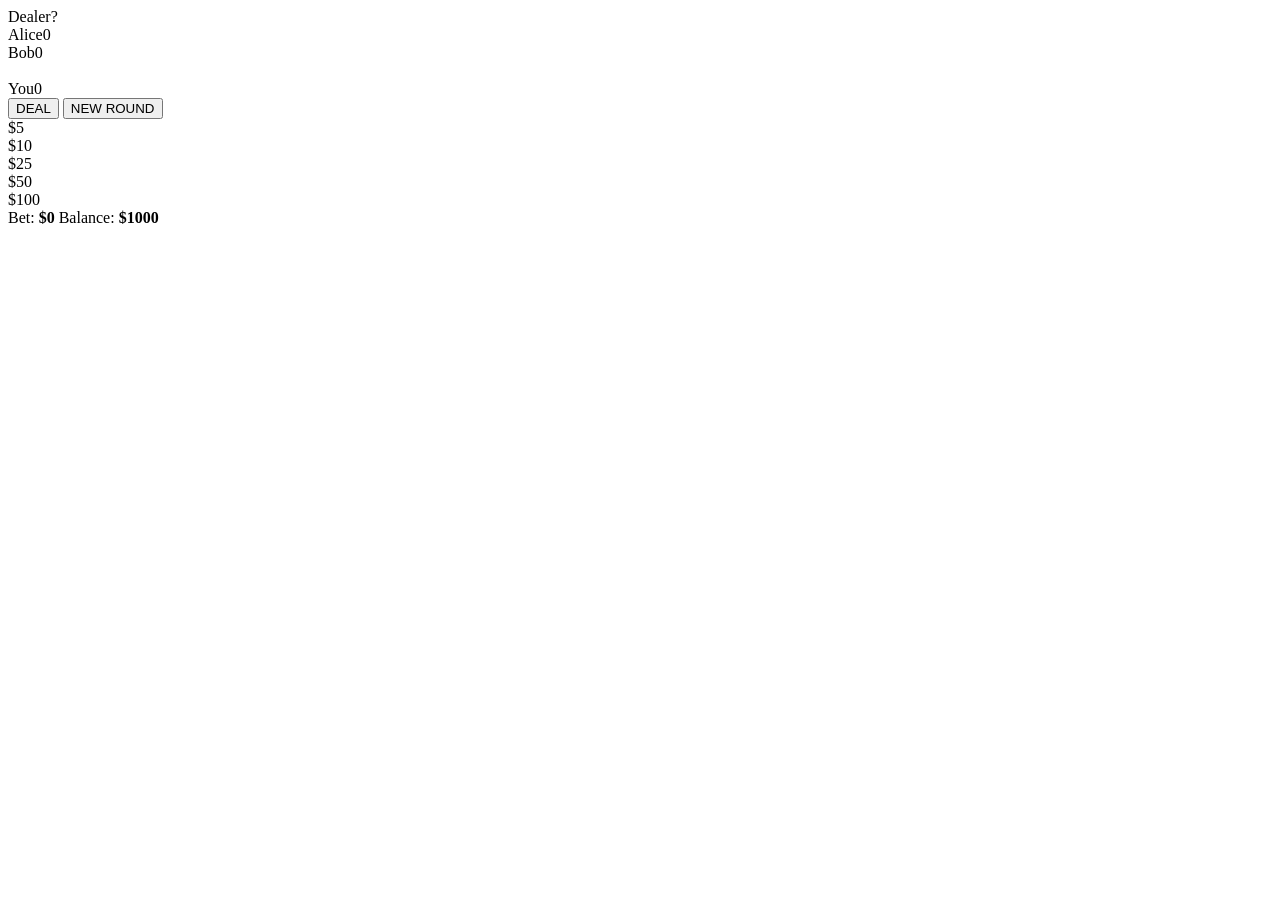
==== commit 0056b2c3: "Update index.html" ====
--- a/index.html
+++ b/index.html
@@ -1,1154 +1,87 @@
 <!DOCTYPE html>
 <html lang="en">
 <head>
-<meta charset="UTF-8">
-<meta name="viewport" content="width=device-width, initial-scale=1.0, maximum-scale=1.0, user-scalable=no, viewport-fit=cover">
-<title>Blackjack</title>
-<style>
-*,*::before,*::after{box-sizing:border-box;margin:0;padding:0}
-
-:root{
-  --card-w:min(72px,13vw);
-  --card-h:calc(var(--card-w)*1.45);
-  --felt:#0b6623;
-  --gold:#d4a844;
-  --chip-sz:min(40px,8.5vw);
-  --rim-h:clamp(38px,6vh,52px);
-}
-
-html,body{
-  height:100vh;height:100dvh;
-  width:100vw;
-  overflow:hidden;
-  font-family:'Segoe UI',system-ui,sans-serif;
-  color:#fff;
-  user-select:none;
-  -webkit-user-select:none;
-  touch-action:manipulation;
-  -webkit-touch-callout:none;
-  background:#111;
-}
-
-/* ===== GAME FRAME ===== */
-#game-frame{
-  position:relative;
-  width:100%;height:100vh;height:100dvh;
-  max-width:600px;
-  margin:0 auto;
-  overflow:hidden;
-  background:radial-gradient(ellipse at 50% 42%,#0f8a30 0%,#0b6623 40%,#07521a 75%,#053f14 100%);
-}
-
-/* ===== WOOD RIM ===== */
-#wood-rim{
-  position:absolute;
-  bottom:0;left:0;right:0;
-  height:var(--rim-h);
-  background:linear-gradient(to bottom,#6b4226 0%,#5c3a1e 40%,#4a2e15 100%);
-  border-top:3px solid #3a2210;
-  box-shadow:inset 0 3px 10px rgba(0,0,0,.35);
-  z-index:0;
-}
-
-/* ===== SEATS ===== */
-.seat{position:absolute;display:flex;justify-content:center;z-index:2}
-
-.seat-dealer{top:1%;left:50%;transform:translateX(-50%)}
-.seat-left{top:24%;left:1%;transform:translateY(-50%)}
-.seat-right{top:24%;right:1%;transform:translateY(-50%)}
-.seat-player{
-  bottom:calc(var(--rim-h) + 6px);
-  left:50%;transform:translateX(-50%);
-  z-index:4;
-}
-
-/* ===== PLAYER AREA ===== */
-.player-area{
-  position:relative;text-align:center;
-  padding:3px 6px;border-radius:8px;
-  transition:box-shadow .3s;
-  background:rgba(0,0,0,.08);
-}
-.player-area.active-turn{
-  box-shadow:0 0 0 2px var(--gold),0 0 14px rgba(212,168,68,.45);
-}
-.player-area.bust .label .status{color:#ff5555}
-.player-area.blackjack .label .status{color:#ffd700}
-.player-area.win .label .status{color:#55ff55}
-.player-area.lose .label .status{color:#ff5555}
-.player-area.push .label .status{color:#aaaaff}
-
-.label{
-  display:flex;align-items:center;gap:4px;
-  justify-content:center;font-size:min(.7rem,2.2vw);
-  margin-bottom:2px;white-space:nowrap;
-}
-.label .name{font-weight:700;color:var(--gold)}
-.label .score{
-  background:rgba(0,0,0,.5);padding:2px 8px;
-  border-radius:10px;font-size:min(.8rem,2.8vw);
-  font-weight:700;letter-spacing:.5px;
-  border:1px solid rgba(255,255,255,.15);
-}
-.label .status{font-weight:600;font-size:min(.65rem,2vw)}
-
-.hand{
-  display:flex;gap:4px;justify-content:center;
-  min-height:calc(var(--card-h) + 2px);
-  align-items:flex-start;position:relative;
-}
-.hand.drop-target{box-shadow:0 0 18px rgba(212,168,68,.5);border-radius:8px}
-
-/* side seat hands stack tighter — overlap after 3 cards */
-.seat-left .hand,.seat-right .hand{gap:0;flex-wrap:nowrap}
-.seat-left .hand .card-slot,.seat-right .hand .card-slot{
-  width:calc(var(--card-w)*.62);height:calc(var(--card-h)*.62);
-  margin-right:-8px;
-}
-.seat-left .hand .card-slot:last-child,.seat-right .hand .card-slot:last-child{margin-right:0}
-
-/* ===== CARDS ===== */
-.card-slot{
-  width:var(--card-w);height:var(--card-h);
-  perspective:800px;flex-shrink:0;position:relative;
-  opacity:0;animation:none;
-}
-.card-slot.dealt{animation:dealIn .4s ease forwards}
-@keyframes dealIn{
-  0%{opacity:0;transform:var(--deal-from,translateY(-30px) scale(.6))}
-  70%{opacity:1;transform:scale(1.03)}
-  100%{opacity:1;transform:scale(1)}
-}
-
-.card{
-  width:100%;height:100%;position:relative;
-  transform-style:preserve-3d;transition:transform .45s ease;
-  border-radius:6px;
-}
-.card.flipped{transform:rotateY(180deg)}
-
-.card-face{
-  position:absolute;width:100%;height:100%;
-  backface-visibility:hidden;border-radius:6px;
-  overflow:hidden;box-shadow:0 2px 6px rgba(0,0,0,.4);
-}
-.card-face img{width:100%;height:100%;object-fit:cover;display:block}
-.card-front{transform:rotateY(180deg)}
-
-/* flippable hint */
-.card-slot[data-flippable="true"]{cursor:grab;touch-action:none}
-.card-slot[data-flippable="true"]::after{
-  content:'';position:absolute;top:0;right:-2px;bottom:0;width:14px;
-  background:linear-gradient(to left,rgba(212,168,68,.45),transparent);
-  border-radius:0 6px 6px 0;pointer-events:none;
-  animation:flipHint 1.4s ease-in-out infinite;
-}
-@keyframes flipHint{
-  0%,100%{opacity:.35;transform:translateX(0)}
-  50%{opacity:.9;transform:translateX(2px)}
-}
-
-/* ===== TABLE CENTER ===== */
-#table-center{
-  position:absolute;top:43%;left:50%;
-  transform:translate(-50%,-50%);
-  display:flex;flex-direction:column;align-items:center;gap:6px;
-  z-index:1;
-}
-#deck-pile{
-  position:relative;
-  width:var(--card-w);height:var(--card-h);
-  cursor:grab;touch-action:none;transition:transform .15s;
-}
-#deck-pile.active-drag{transform:scale(.92)}
-.deck-card{
-  position:absolute;width:100%;height:100%;
-  border-radius:6px;box-shadow:0 2px 6px rgba(0,0,0,.4);object-fit:cover;
-}
-.deck-card.shuffling{animation:deckShuffle .32s ease-in-out infinite alternate}
-.deck-card.shuffling:nth-child(1){animation-delay:0s}
-.deck-card.shuffling:nth-child(2){animation-delay:.05s;animation-name:deckShuffleAlt}
-.deck-card.shuffling:nth-child(3){animation-delay:.10s}
-.deck-card.shuffling:nth-child(4){animation-delay:.15s;animation-name:deckShuffleAlt}
-.deck-card.shuffling:nth-child(5){animation-delay:.20s}
-@keyframes deckShuffle{
-  0%{transform:translateX(-20px) rotate(-8deg)}
-  100%{transform:translateX(20px) rotate(8deg)}
-}
-@keyframes deckShuffleAlt{
-  0%{transform:translate(-14px,-6px) rotate(-5deg) scale(1.03)}
-  100%{transform:translate(14px,6px) rotate(5deg) scale(.97)}
-}
-
-#pot-area{
-  width:min(60px,10vw);height:min(60px,10vw);
-  border-radius:50%;border:2px dashed transparent;
-  display:flex;align-items:center;justify-content:center;
-  position:relative;transition:all .2s;
-}
-#pot-area.has-chips{border-color:transparent}
-#pot-area.drag-over{
-  border-color:var(--gold);background:rgba(212,168,68,.15);
-  box-shadow:0 0 20px rgba(212,168,68,.35);transform:scale(1.12);
-}
-.pot-chip{
-  position:absolute;width:22px;height:22px;border-radius:50%;
-  border:2px dashed rgba(255,255,255,.4);
-  display:flex;align-items:center;justify-content:center;
-  font-size:.4rem;font-weight:700;color:#fff;
-  text-shadow:0 1px 2px rgba(0,0,0,.6);pointer-events:none;
-}
-#pot-label{
-  position:absolute;bottom:-14px;font-size:min(.65rem,2vw);
-  color:var(--gold);font-weight:700;white-space:nowrap;
-}
-
-/* ===== MESSAGE ===== */
-#message{
-  position:absolute;top:20%;left:50%;transform:translateX(-50%);
-  text-align:center;font-size:min(.9rem,3.2vw);
-  color:#fff;text-shadow:0 1px 4px rgba(0,0,0,.6);
-  z-index:10;pointer-events:none;max-width:85%;
-  white-space:nowrap;
-  background:rgba(0,0,0,.5);padding:8px 18px;border-radius:10px;
-  backdrop-filter:blur(4px);-webkit-backdrop-filter:blur(4px);
-}
-#message:empty{background:none;padding:0}
-
-/* ===== BUTTONS ===== */
-#btn-group{
-  position:absolute;
-  bottom:calc(var(--rim-h) + 8px);
-  left:10px;
-  display:flex;flex-direction:column;gap:6px;
-  z-index:20;
-}
-.btn{
-  padding:9px 16px;
-  border:2px solid rgba(255,255,255,.6);
-  background:rgba(0,0,0,.55);
-  color:#fff;font-size:min(.8rem,2.8vw);font-weight:700;
-  border-radius:8px;cursor:pointer;letter-spacing:1px;
-  transition:all .15s;min-width:min(90px,22vw);
-  text-align:center;touch-action:manipulation;
-  display:none;
-  backdrop-filter:blur(4px);-webkit-backdrop-filter:blur(4px);
-}
-.btn:active:not(:disabled){background:rgba(255,255,255,.2)}
-.btn:disabled{opacity:.25;pointer-events:none}
-.btn.glow{
-  animation:btnGlow 1.1s ease-in-out infinite;
-  border-color:#ffd700;
-  background:rgba(40,30,0,.65);
-}
-@keyframes btnGlow{
-  0%,100%{box-shadow:0 0 8px rgba(255,215,0,.4)}
-  50%{box-shadow:0 0 22px rgba(255,215,0,.8)}
-}
-
-/* ===== CHIPS ===== */
-#chips-right{
-  position:absolute;display:flex;flex-direction:column;gap:4px;z-index:20;
-  bottom:calc(var(--rim-h) + 8px);
-  right:10px;
-}
-.chip-stack{
-  position:relative;width:var(--chip-sz);height:calc(var(--chip-sz) + 4px);
-}
-.chip-shadow{
-  position:absolute;width:var(--chip-sz);height:var(--chip-sz);
-  border-radius:50%;border:2px dashed rgba(255,255,255,.25);
-  pointer-events:none;
-}
-.chip-shadow:first-child{top:4px;left:1px;opacity:.35;filter:brightness(.7)}
-.chip-shadow:nth-child(2){top:2px;left:0;opacity:.55;filter:brightness(.85)}
-.chip{
-  position:relative;z-index:1;
-  width:var(--chip-sz);height:var(--chip-sz);
-  border-radius:50%;
-  display:inline-flex;align-items:center;justify-content:center;
-  font-weight:700;font-size:min(.55rem,1.8vw);
-  cursor:grab;touch-action:none;
-  border:3px dashed rgba(255,255,255,.5);
-  color:#fff;text-shadow:0 1px 2px rgba(0,0,0,.6);
-  transition:transform .1s;
-  box-shadow:0 1px 4px rgba(0,0,0,.4);
-}
-.chip:active{transform:scale(1.15)}
-.c5{background:#cc3333}
-.c10{background:#3366cc}
-.c25{background:#22aa44}
-.c50{background:#333}
-.c100{background:#8844cc}
-
-/* ===== BET INFO ===== */
-#bet-info{
-  position:absolute;bottom:calc(var(--rim-h)/2);left:50%;
-  transform:translate(-50%,50%);
-  font-size:min(.8rem,2.8vw);color:rgba(255,255,255,.9);
-  display:flex;gap:14px;z-index:21;white-space:nowrap;
-  font-weight:600;
-  text-shadow:0 1px 3px rgba(0,0,0,.6);
-}
-#bet-info strong{color:var(--gold);font-size:min(.85rem,3vw)}
-
-/* ===== BALANCE POPUP ===== */
-.balance-popup{
-  position:absolute;pointer-events:none;z-index:30;
-  font-weight:900;font-size:min(1.1rem,4vw);
-  text-shadow:0 2px 6px rgba(0,0,0,.7);
-  animation:balPop .9s ease-out forwards;
-  white-space:nowrap;
-}
-.balance-popup.win{color:#55ff55}
-.balance-popup.lose{color:#ff5555}
-@keyframes balPop{
-  0%{opacity:1;transform:translateY(0) scale(1)}
-  60%{opacity:1;transform:translateY(-28px) scale(1.15)}
-  100%{opacity:0;transform:translateY(-48px) scale(.9)}
-}
-
-/* ===== DRAG GHOST ===== */
-.drag-ghost{position:fixed;pointer-events:none;z-index:1000}
-
-/* ===== RESPONSIVE ===== */
-@media(max-height:580px){
-  :root{--card-w:min(54px,11vw);--chip-sz:min(32px,7vw);--rim-h:clamp(30px,5vh,38px)}
-  .btn{padding:6px 10px;font-size:min(.65rem,2.4vw);min-width:min(70px,18vw)}
-  .seat-left,.seat-right{top:22%}
-  .chip-stack{height:calc(var(--chip-sz) + 3px)}
-  #chips-right{gap:2px}
-}
-@media(min-aspect-ratio:5/4){
-  #game-frame{max-width:480px}
-}
-</style>
+	<meta charset="UTF-8">
+	<meta name="viewport" content="width=device-width, initial-scale=1.0, maximum-scale=1.0, user-scalable=no, viewport-fit=cover">
+	<title>Blackjack Simulator</title>
+	<link rel="icon" type="image/png" href="./asset/cards/card_hearts_A.png">
+	<link rel="stylesheet" type="text/css" href=./asset/Style.css>
 </head>
 <body>
-<div id="game-frame">
+	<div id="game-frame">
+	  
+		<!-- --------------- Dealer --------------- -->
+		<div class="seat seat-dealer">
+			<div class="player-area" id="area-dealer">
+			<div class="label"><span class="name">Dealer</span><span class="score" id="score-dealer">?</span><span class="status" id="status-dealer"></span></div>
+			<div class="hand" id="hand-dealer"></div>
+			</div>
+		</div>
 
-  <!-- Dealer -->
-  <div class="seat seat-dealer">
-    <div class="player-area" id="area-dealer">
-      <div class="label"><span class="name">Dealer</span><span class="score" id="score-dealer">?</span><span class="status" id="status-dealer"></span></div>
-      <div class="hand" id="hand-dealer"></div>
-    </div>
-  </div>
+		<!-- --------------- Left Player --------------- -->
+		<div class="seat seat-left">
+			<div class="player-area" id="area-bot1">
+			<div class="label"><span class="name">Alice</span><span class="score" id="score-bot1">0</span><span class="status" id="status-bot1"></span></div>
+			<div class="hand" id="hand-bot1"></div>
+			</div>
+		</div>
 
-  <!-- Alice (left) -->
-  <div class="seat seat-left">
-    <div class="player-area" id="area-bot1">
-      <div class="label"><span class="name">Alice</span><span class="score" id="score-bot1">0</span><span class="status" id="status-bot1"></span></div>
-      <div class="hand" id="hand-bot1"></div>
-    </div>
-  </div>
+		<!-- --------------- Right Player --------------- -->
+		<div class="seat seat-right">
+			<div class="player-area" id="area-bot2">
+			<div class="label"><span class="name">Bob</span><span class="score" id="score-bot2">0</span><span class="status" id="status-bot2"></span></div>
+			<div class="hand" id="hand-bot2"></div>
+		</div>
+		</div>
 
-  <!-- Bob (right) -->
-  <div class="seat seat-right">
-    <div class="player-area" id="area-bot2">
-      <div class="label"><span class="name">Bob</span><span class="score" id="score-bot2">0</span><span class="status" id="status-bot2"></span></div>
-      <div class="hand" id="hand-bot2"></div>
-    </div>
-  </div>
+		<!-- --------------- Center --------------- -->
+		<div id="table-center">
+			<div id="deck-pile">
+			<img src="asset/cards/card_back.png" class="deck-card" style="top:0;left:0" alt="">
+			<img src="asset/cards/card_back.png" class="deck-card" style="top:-2px;left:1px" alt="">
+			<img src="asset/cards/card_back.png" class="deck-card" style="top:-4px;left:2px" alt="">
+			<img src="asset/cards/card_back.png" class="deck-card" style="top:-6px;left:1px" alt="">
+			<img src="asset/cards/card_back.png" class="deck-card" style="top:-8px;left:2px" alt="">
+			</div>
+			<div id="pot-area"><span id="pot-label"></span></div>
+		</div>
 
-  <!-- Center deck + pot -->
-  <div id="table-center">
-    <div id="deck-pile">
-      <img src="cards/card_back.png" class="deck-card" style="top:0;left:0" alt="">
-      <img src="cards/card_back.png" class="deck-card" style="top:-2px;left:1px" alt="">
-      <img src="cards/card_back.png" class="deck-card" style="top:-4px;left:2px" alt="">
-      <img src="cards/card_back.png" class="deck-card" style="top:-6px;left:1px" alt="">
-      <img src="cards/card_back.png" class="deck-card" style="top:-8px;left:2px" alt="">
-    </div>
-    <div id="pot-area"><span id="pot-label"></span></div>
-  </div>
+		<!-- --------------- Player --------------- -->
+		<div class="seat seat-player">
+			<div class="player-area" id="area-player">
+			<div class="label"><span class="name">You</span><span class="score" id="score-player">0</span><span class="status" id="status-player"></span></div>
+			<div class="hand" id="hand-player"></div>
+			</div>
+		</div>
 
-  <!-- Player -->
-  <div class="seat seat-player">
-    <div class="player-area" id="area-player">
-      <div class="label"><span class="name">You</span><span class="score" id="score-player">0</span><span class="status" id="status-player"></span></div>
-      <div class="hand" id="hand-player"></div>
-    </div>
-  </div>
+		
+		<div id="message"></div>
 
-  <!-- Message -->
-  <div id="message"></div>
 
-  <!-- Buttons -->
-  <div id="btn-group">
-    <button class="btn" id="btn-top">DEAL</button>
-    <button class="btn" id="btn-bottom">NEW ROUND</button>
-  </div>
+		<!-- --------------- Buttons --------------- -->
+		<div id="btn-group">
+			<button class="btn" id="btn-top">DEAL</button>
+			<button class="btn" id="btn-bottom">NEW ROUND</button>
+		</div>
 
-  <!-- Chips (all right side, stacked) -->
-  <div id="chips-right">
-    <div class="chip-stack"><span class="chip-shadow c5"></span><span class="chip-shadow c5"></span><span class="chip c5" data-val="5">$5</span></div>
-    <div class="chip-stack"><span class="chip-shadow c10"></span><span class="chip-shadow c10"></span><span class="chip c10" data-val="10">$10</span></div>
-    <div class="chip-stack"><span class="chip-shadow c25"></span><span class="chip-shadow c25"></span><span class="chip c25" data-val="25">$25</span></div>
-    <div class="chip-stack"><span class="chip-shadow c50"></span><span class="chip-shadow c50"></span><span class="chip c50" data-val="50">$50</span></div>
-    <div class="chip-stack"><span class="chip-shadow c100"></span><span class="chip-shadow c100"></span><span class="chip c100" data-val="100">$100</span></div>
-  </div>
+		<!-- --------------- Chips --------------- -->
+		<div id="chips-bar">
+			<div class="chip-stack"><span class="chip c5" data-val="5">$5</span></div>
+			<div class="chip-stack"><span class="chip c10" data-val="10">$10</span></div>
+			<div class="chip-stack"><span class="chip c25" data-val="25">$25</span></div>
+			<div class="chip-stack"><span class="chip c50" data-val="50">$50</span></div>
+			<div class="chip-stack"><span class="chip c100" data-val="100">$100</span></div>
+		</div>
+	
+		<!-- --------------- Bet info --------------- -->
+		<div id="bet-info">
+			<span>Bet: <strong id="current-bet">$0</strong><span id="multiplier"></span></span>
+			<span>Balance: <strong id="balance">$1000</strong></span>
+		</div>
+		<div id="wood-rim"></div>
+	</div>
+	
+	<script src="./asset/Script.js"></script>
 
-  <!-- Bet info -->
-  <div id="bet-info">
-    <span>Bet: <strong id="current-bet">$0</strong></span>
-    <span>Balance: <strong id="balance">$1000</strong></span>
-  </div>
-
-  <!-- Wood rim -->
-  <div id="wood-rim"></div>
-</div>
-
-<script>
-(function(){
-  /* ===================== AUDIO ===================== */
-  const AudioMgr=(()=>{
-    const flips=[
-      new Audio('audio/card_flip_1.ogg'),
-      new Audio('audio/card_flip_2.ogg'),
-      new Audio('audio/card_flip_3.ogg'),
-      new Audio('audio/card_flip_4.ogg'),
-    ];
-    const shuffle=new Audio('audio/card_suffle.ogg');
-    const chipDrop=new Audio('audio/chip_drop.ogg');
-    const sfxClick=new Audio('audio/sfx_click.ogg');
-    flips.forEach(a=>a.load());
-    shuffle.load();chipDrop.load();sfxClick.load();
-
-    function playFlip(){
-      const s=flips[Math.floor(Math.random()*flips.length)];
-      const c=s.cloneNode();
-      c.volume=s.volume;
-      c.play().catch(()=>{});
-    }
-    function playShuffle(){
-      shuffle.currentTime=0;
-      shuffle.play().catch(()=>{});
-    }
-    function playChipDrop(){
-      const c=chipDrop.cloneNode();c.volume=chipDrop.volume;
-      c.play().catch(()=>{});
-    }
-    function playClick(){
-      const c=sfxClick.cloneNode();c.volume=sfxClick.volume;
-      c.play().catch(()=>{});
-    }
-    return{playFlip,playShuffle,playChipDrop,playClick};
-  })();
-
-  /* ===================== DECK ===================== */
-  const SUITS=['clubs','diamonds','hearts','spades'];
-  const RANKS=['A','02','03','04','05','06','07','08','09','10','J','Q','K'];
-
-  function buildDeck(){
-    const d=[];
-    for(const s of SUITS)for(const r of RANKS)
-      d.push({suit:s,rank:r,img:`cards/card_${s}_${r}.png`});
-    return d;
-  }
-  function shuffleDeck(d){
-    for(let i=d.length-1;i>0;i--){
-      const j=Math.floor(Math.random()*(i+1));
-      [d[i],d[j]]=[d[j],d[i]];
-    }
-    return d;
-  }
-  function cardValue(r){
-    if(r==='A')return 11;
-    if('JQK'.includes(r))return 10;
-    return parseInt(r,10);
-  }
-  function handScore(cards){
-    let sum=0,aces=0;
-    for(const c of cards){sum+=cardValue(c.rank);if(c.rank==='A')aces++;}
-    while(sum>21&&aces>0){sum-=10;aces--;}
-    return sum;
-  }
-
-  /* ===================== STATE ===================== */
-  let deck=[],balance=1000,bet=0,hitInProgress=false;
-  const players={
-    bot1:{name:'Alice',cards:[],el:'bot1',stand:false},
-    bot2:{name:'Bob',cards:[],el:'bot2',stand:false},
-    player:{name:'You',cards:[],el:'player',stand:false},
-    dealer:{name:'Dealer',cards:[],el:'dealer',stand:false},
-  };
-  const order=['bot1','bot2','player','dealer'];
-  const botKeys=['bot1','bot2'];
-
-  /* ===================== DOM ===================== */
-  const $=id=>document.getElementById(id);
-  const btnTop=$('btn-top'),btnBottom=$('btn-bottom');
-  const msgEl=$('message'),balEl=$('balance'),betEl=$('current-bet');
-  const potArea=$('pot-area'),potLabel=$('pot-label'),deckPile=$('deck-pile');
-
-  /* ===================== HELPERS ===================== */
-  function msg(t){msgEl.textContent=t}
-  function updateBalance(){balEl.textContent='$'+balance}
-  function updateBet(){
-    betEl.textContent='$'+bet;
-    potLabel.textContent=bet>0?'$'+bet:'';
-    potArea.classList.toggle('has-chips',bet>0);
-  }
-
-  function setScore(key){
-    const p=players[key],el=$('score-'+key);
-    if(key==='player'){
-      const handEl=$('hand-player');
-      const slots=handEl.querySelectorAll('.card-slot');
-      let vis=0,aces=0,hidden=0;
-      slots.forEach((slot,i)=>{
-        if(slot.querySelector('.card.flipped')){
-          vis+=cardValue(p.cards[i].rank);
-          if(p.cards[i].rank==='A')aces++;
-        }else hidden++;
-      });
-      while(vis>21&&aces>0){vis-=10;aces--;}
-      el.textContent=hidden>0?(vis>0?vis+'+?':'?'):handScore(p.cards);
-      return;
-    }
-    if(key==='dealer'&&!p.stand&&p.cards.length===2){
-      el.textContent=cardValue(p.cards[0].rank);
-    }else{
-      el.textContent=handScore(p.cards);
-    }
-  }
-  function setStatus(key,text){$('status-'+key).textContent=text}
-  function setAreaClass(key,cls){
-    const el=$('area-'+key);el.className='player-area';
-    if(cls)el.classList.add(cls);
-  }
-  function clearHand(key){
-    $('hand-'+key).innerHTML='';
-    $('score-'+key).textContent=key==='dealer'?'?':'0';
-    $('status-'+key).textContent='';
-    setAreaClass(key,'');
-    players[key].cards=[];players[key].stand=false;
-  }
-  function clearPot(){
-    potArea.querySelectorAll('.pot-chip').forEach(c=>c.remove());
-    potArea.classList.remove('has-chips');
-    potLabel.textContent='';
-  }
-
-  /* ===================== CARD RENDERING ===================== */
-  function createCardEl(card,faceDown){
-    const slot=document.createElement('div');
-    slot.className='card-slot';
-    const inner=document.createElement('div');
-    inner.className='card'+(faceDown?'':' flipped');
-    const back=document.createElement('div');
-    back.className='card-face card-back';
-    back.innerHTML=`<img src="cards/card_back.png" alt="back">`;
-    const front=document.createElement('div');
-    front.className='card-face card-front';
-    front.innerHTML=`<img src="${card.img}" alt="${card.rank} ${card.suit}">`;
-    inner.appendChild(back);inner.appendChild(front);
-    slot.appendChild(inner);return slot;
-  }
-
-  function dealCardToHand(key,faceDown,delayMs){
-    return new Promise(resolve=>{
-      setTimeout(()=>{
-        const card=deck.pop();
-        players[key].cards.push(card);
-        const el=createCardEl(card,faceDown);
-        $('hand-'+key).appendChild(el);
-
-        const deckRect=deckPile.getBoundingClientRect();
-        const deckCX=deckRect.left+deckRect.width/2;
-        const deckCY=deckRect.top+deckRect.height/2;
-
-        requestAnimationFrame(()=>{
-          const cr=el.getBoundingClientRect();
-          const dx=deckCX-(cr.left+cr.width/2);
-          const dy=deckCY-(cr.top+cr.height/2);
-          el.style.setProperty('--deal-from',`translate(${dx}px,${dy}px) scale(0.5)`);
-          el.classList.add('dealt');
-        });
-
-        AudioMgr.playFlip();
-
-        if(!faceDown){
-          setTimeout(()=>{el.querySelector('.card').classList.add('flipped')},180);
-        }
-        setScore(key);resolve(card);
-      },delayMs);
-    });
-  }
-
-  function flipCard(key,index){
-    const slots=$('hand-'+key).querySelectorAll('.card-slot');
-    if(slots[index]){
-      slots[index].querySelector('.card').classList.add('flipped');
-      AudioMgr.playFlip();
-    }
-  }
-
-  /* ===================== POINTER HELPERS ===================== */
-  function getPointerXY(e){
-    if(e.touches&&e.touches.length>0)return{x:e.touches[0].clientX,y:e.touches[0].clientY};
-    if(e.changedTouches&&e.changedTouches.length>0)return{x:e.changedTouches[0].clientX,y:e.changedTouches[0].clientY};
-    return{x:e.clientX,y:e.clientY};
-  }
-
-  function makeDraggable(el,cb){
-    function onStart(e){
-      if(e.cancelable)e.preventDefault();
-      const isTouch=e.type==='touchstart';
-      const p=isTouch?e.touches[0]:e;
-      const sx=p.clientX,sy=p.clientY;
-      let active=true,lastX=sx,lastY=sy,lastT=Date.now(),vx=0,vy=0;
-
-      if(cb.onStart)cb.onStart(e,{x:sx,y:sy});
-
-      function onMove(e2){
-        if(!active)return;
-        if(e2.cancelable)e2.preventDefault();
-        const pt=isTouch?e2.touches[0]:e2;
-        const now=Date.now(),dt=Math.max(now-lastT,1);
-        vx=(pt.clientX-lastX)/dt*1000;
-        vy=(pt.clientY-lastY)/dt*1000;
-        lastX=pt.clientX;lastY=pt.clientY;lastT=now;
-        if(cb.onMove)cb.onMove(e2,{dx:pt.clientX-sx,dy:pt.clientY-sy},{x:sx,y:sy});
-      }
-      function onEnd(e2){
-        if(!active)return;active=false;
-        const pt=isTouch?(e2.changedTouches?e2.changedTouches[0]:{clientX:lastX,clientY:lastY}):e2;
-        if(cb.onEnd)cb.onEnd(e2,{dx:pt.clientX-sx,dy:pt.clientY-sy},{x:sx,y:sy},{vx,vy});
-        document.removeEventListener(isTouch?'touchmove':'mousemove',onMove);
-        document.removeEventListener(isTouch?'touchend':'mouseup',onEnd);
-        if(isTouch)document.removeEventListener('touchcancel',onEnd);
-      }
-      document.addEventListener(isTouch?'touchmove':'mousemove',onMove,{passive:false});
-      document.addEventListener(isTouch?'touchend':'mouseup',onEnd);
-      if(isTouch)document.addEventListener('touchcancel',onEnd);
-    }
-    el.addEventListener('mousedown',onStart);
-    el.addEventListener('touchstart',onStart,{passive:false});
-  }
-
-  function isInRect(x,y,rect,pad=0){
-    return x>=rect.left-pad&&x<=rect.right+pad&&y>=rect.top-pad&&y<=rect.bottom+pad;
-  }
-
-  /* ===================== CARD FLIP DRAG ===================== */
-  const flipState=new WeakMap(); /* cardSlot → {flipped} */
-
-  function attachFlipDrag(cardSlot){
-    flipState.set(cardSlot,{flipped:false});
-    const cardInner=cardSlot.querySelector('.card');
-
-    /* individual drag for partial-flip preview */
-    makeDraggable(cardSlot,{
-      onStart(){
-        if(flipState.get(cardSlot).flipped)return;
-        cardInner.style.transition='none';
-      },
-      onMove(e,delta){
-        if(flipState.get(cardSlot).flipped)return;
-        const prog=Math.min(Math.abs(delta.dx)/100,1);
-        cardInner.style.transform=`rotateY(${prog*180}deg)`;
-        /* multi-card: check if pointer moved over a neighbouring flippable card */
-        const p=getPointerXY(e);
-        $('hand-player').querySelectorAll('.card-slot[data-flippable="true"]').forEach(s=>{
-          if(s===cardSlot)return;
-          const fs=flipState.get(s);
-          if(!fs||fs.flipped)return;
-          const r=s.getBoundingClientRect();
-          if(p.x>=r.left&&p.x<=r.right&&p.y>=r.top&&p.y<=r.bottom){
-            completeFlip(s);
-          }
-        });
-      },
-      onEnd(e,delta){
-        if(flipState.get(cardSlot).flipped)return;
-        if(Math.abs(delta.dx)/100>=0.38){
-          completeFlip(cardSlot);
-        }else{
-          cardInner.style.transition='transform .25s ease';
-          cardInner.style.transform='rotateY(0deg)';
-          setTimeout(()=>{cardInner.style.transition='none'},260);
-        }
-      }
-    });
-  }
-
-  function completeFlip(cardSlot){
-    const fs=flipState.get(cardSlot);
-    if(!fs||fs.flipped)return;
-    fs.flipped=true;
-    const cardInner=cardSlot.querySelector('.card');
-    cardInner.style.transition='transform .25s ease';
-    cardInner.classList.add('flipped');
-    cardInner.style.transform='';
-    cardSlot.removeAttribute('data-flippable');
-    AudioMgr.playFlip();
-    setScore('player');
-    onPlayerCardFlipped();
-  }
-
-  function onPlayerCardFlipped(){
-    const un=$('hand-player').querySelectorAll('.card-slot[data-flippable="true"]');
-    if(un.length>0)return;
-    if(gamePhase==='player-flip')proceedAfterFlip();
-    else if(gamePhase==='player-flip-hit')onHitCardFlipped();
-    else if(gamePhase==='player-flip-double')onDoubleCardFlipped();
-  }
-
-  /* ===================== DECK DRAG ===================== */
-  function setupDeckDrag(){
-    let ghost=null;
-    makeDraggable(deckPile,{
-      onStart(e){
-        if(gamePhase!=='player-turn'||hitInProgress)return;
-        deckPile.classList.add('active-drag');
-        const p=getPointerXY(e);
-        ghost=document.createElement('div');ghost.className='drag-ghost';
-        ghost.innerHTML=`<img src="cards/card_back.png" style="width:var(--card-w);height:var(--card-h);border-radius:6px;box-shadow:0 3px 12px rgba(0,0,0,.5);">`;
-        ghost.style.left=p.x+'px';ghost.style.top=p.y+'px';
-        ghost.style.transform='translate(-50%,-50%) rotate(-4deg) scale(1.05)';
-        document.body.appendChild(ghost);
-      },
-      onMove(e){
-        if(!ghost)return;
-        const p=getPointerXY(e);
-        ghost.style.left=p.x+'px';ghost.style.top=p.y+'px';
-        const pr=$('area-player').getBoundingClientRect();
-        $('hand-player').classList.toggle('drop-target',isInRect(p.x,p.y,pr,35));
-      },
-      onEnd(e){
-        deckPile.classList.remove('active-drag');
-        if(ghost){ghost.remove();ghost=null;}
-        $('hand-player').classList.remove('drop-target');
-        if(gamePhase!=='player-turn'||hitInProgress)return;
-        const p=getPointerXY(e);
-        const pr=$('area-player').getBoundingClientRect();
-        if(isInRect(p.x,p.y,pr,45))performHit();
-      }
-    });
-  }
-
-  /* ===================== CHIP DRAG + THROW ===================== */
-  function setupChipDrag(){
-    document.querySelectorAll('.chip').forEach(chip=>{
-      let ghost=null,wasDragged=false;
-
-      chip.addEventListener('click',()=>{
-        if(wasDragged){wasDragged=false;return;}
-        if(gamePhase!=='betting')return;
-        const v=parseInt(chip.dataset.val);
-        if(bet+v>balance)return;
-        bet+=v;addChipToPot(v);updateBet();updateButtons();
-        AudioMgr.playChipDrop();
-      });
-
-      makeDraggable(chip,{
-        onStart(e){
-          if(gamePhase!=='betting')return;
-          const v=parseInt(chip.dataset.val);
-          if(bet+v>balance)return;
-          wasDragged=false;
-          const p=getPointerXY(e);
-          ghost=chip.cloneNode(true);
-          ghost.className='drag-ghost chip '+[...chip.classList].filter(c=>c.startsWith('c')).join(' ');
-          Object.assign(ghost.style,{
-            position:'fixed',pointerEvents:'none',zIndex:'1000',
-            width:'var(--chip-sz)',height:'var(--chip-sz)',borderRadius:'50%',
-            display:'flex',alignItems:'center',justifyContent:'center',
-            left:p.x+'px',top:p.y+'px',
-            transform:'translate(-50%,-50%) scale(1.15)',transition:'none',
-            border:'3px dashed rgba(255,255,255,.5)',
-            fontWeight:'700',fontSize:'min(.55rem,1.8vw)',color:'#fff',
-            textShadow:'0 1px 2px rgba(0,0,0,.6)'
-          });
-          document.body.appendChild(ghost);
-        },
-        onMove(e,delta){
-          if(!ghost)return;wasDragged=true;
-          const p=getPointerXY(e);
-          ghost.style.left=p.x+'px';ghost.style.top=p.y+'px';
-          const r=potArea.getBoundingClientRect();
-          potArea.classList.toggle('drag-over',isInRect(p.x,p.y,r,40));
-        },
-        onEnd(e,delta,start,velocity){
-          potArea.classList.remove('drag-over');
-          if(!ghost||!wasDragged||gamePhase!=='betting'){
-            if(ghost){ghost.remove();ghost=null;}return;
-          }
-          const v=parseInt(chip.dataset.val);
-          if(bet+v>balance){ghost.remove();ghost=null;return;}
-
-          const p=getPointerXY(e);
-          const pr=potArea.getBoundingClientRect();
-          const potCX=pr.left+pr.width/2,potCY=pr.top+pr.height/2;
-          const overPot=isInRect(p.x,p.y,pr,45);
-
-          const vxv=velocity?velocity.vx:0,vyv=velocity?velocity.vy:0;
-          const speed=Math.sqrt(vxv*vxv+vyv*vyv);
-          const tpx=potCX-p.x,tpy=potCY-p.y;
-          const dist=Math.sqrt(tpx*tpx+tpy*tpy);
-          const dot=dist>0?(vxv*tpx+vyv*tpy)/dist:0;
-          const throwOk=speed>200&&dot>80;
-
-          if(overPot||throwOk){
-            animateChipSlide(ghost,p.x,p.y,vxv,vyv,potCX,potCY,()=>{
-              ghost.remove();ghost=null;
-              bet+=v;addChipToPot(v);updateBet();updateButtons();
-            });
-          }else{
-            ghost.style.transition='all .25s ease';
-            ghost.style.transform='translate(-50%,-50%) scale(.4)';
-            ghost.style.opacity='0';
-            setTimeout(()=>{if(ghost){ghost.remove();ghost=null;}},260);
-          }
-        }
-      });
-    });
-  }
-
-  function animateChipSlide(el,sx,sy,vx,vy,tx,ty,onDone){
-    const friction=.95;
-    const stopThreshold=.35;
-    let x=sx,y=sy;
-    let cvx=vx/60,cvy=vy/60;
-    const frameRect=$('game-frame').getBoundingClientRect();
-
-    function frame(){
-      cvx*=friction;cvy*=friction;
-      x+=cvx;y+=cvy;
-      /* bounce off game frame edges */
-      if(x<frameRect.left+10){x=frameRect.left+10;cvx=-cvx*.3;}
-      if(x>frameRect.right-10){x=frameRect.right-10;cvx=-cvx*.3;}
-      if(y<frameRect.top+10){y=frameRect.top+10;cvy=-cvy*.3;}
-      if(y>frameRect.bottom-10){y=frameRect.bottom-10;cvy=-cvy*.3;}
-      el.style.left=x+'px';el.style.top=y+'px';
-      const spd=Math.sqrt(cvx*cvx+cvy*cvy);
-      if(spd<stopThreshold){
-        /* chip stopped — snap to pot center */
-        el.style.transition='left .3s ease, top .3s ease, transform .3s ease, opacity .3s ease';
-        el.style.left=tx+'px';el.style.top=ty+'px';
-        el.style.transform='translate(-50%,-50%) scale(.6)';
-        el.style.opacity='.6';
-        setTimeout(()=>{
-          AudioMgr.playChipDrop();
-          onDone();
-        },320);
-      }else requestAnimationFrame(frame);
-    }
-    requestAnimationFrame(frame);
-  }
-
-  function addChipToPot(val){
-    const c=document.createElement('div');
-    c.className=`pot-chip c${val}`;
-    const n=potArea.querySelectorAll('.pot-chip').length;
-    const ox=(Math.random()-.5)*12,oy=-n*2.5;
-    c.style.transform=`translate(${ox}px,${oy}px)`;
-    c.textContent='$'+val;potArea.appendChild(c);
-  }
-
-  /* ===================== SHUFFLE (in-place) ===================== */
-  function showShuffle(){
-    return new Promise(resolve=>{
-      AudioMgr.playShuffle();
-      const cards=deckPile.querySelectorAll('.deck-card');
-      cards.forEach(c=>c.classList.add('shuffling'));
-      setTimeout(()=>{
-        cards.forEach(c=>c.classList.remove('shuffling'));
-        resolve();
-      },1800);
-    });
-  }
-
-  /* ===================== BUTTON STATE MACHINE ===================== */
-  let gamePhase='idle';
-
-  function updateButtons(){
-    btnTop.disabled=true;btnBottom.disabled=true;
-    btnTop.classList.remove('glow');btnBottom.classList.remove('glow');
-    btnTop.style.display='none';btnBottom.style.display='none';
-
-    switch(gamePhase){
-      case 'idle':
-        btnBottom.style.display='block';
-        btnBottom.textContent='NEW ROUND';
-        btnBottom.disabled=false;
-        btnBottom.classList.add('glow');
-        break;
-      case 'betting':
-        btnTop.style.display='block';
-        btnTop.textContent='DEAL';
-        btnTop.disabled=(bet===0);
-        break;
-      case 'player-turn':
-        btnTop.style.display='block';
-        btnTop.textContent='HIT';
-        btnTop.disabled=false;
-        btnBottom.style.display='block';
-        btnBottom.textContent='STAND';
-        btnBottom.disabled=false;
-        break;
-      case 'player-flip':
-      case 'player-flip-hit':
-      case 'player-flip-double':
-        // show nothing - player must flip cards
-        break;
-      case 'result':
-        btnBottom.style.display='block';
-        btnBottom.textContent='NEW ROUND';
-        btnBottom.disabled=false;
-        btnBottom.classList.add('glow');
-        break;
-    }
-  }
-
-  /* ===================== BUTTON HANDLERS ===================== */
-  btnTop.addEventListener('click',()=>{
-    if(btnTop.disabled)return;
-    AudioMgr.playClick();
-    if(gamePhase==='betting'&&bet>0)doDeal();
-    else if(gamePhase==='player-turn')performHit();
-  });
-  btnBottom.addEventListener('click',()=>{
-    if(btnBottom.disabled)return;
-    AudioMgr.playClick();
-    if(gamePhase==='player-turn')doStand();
-    else if(gamePhase==='result'||gamePhase==='idle')doNewRound();
-  });
-
-  /* ---- NEW ROUND ---- */
-  async function doNewRound(){
-    if(balance<=0){balance=1000;updateBalance();}
-    bet=0;updateBet();clearPot();
-    for(const k of order)clearHand(k);
-
-    deck=shuffleDeck(buildDeck());
-    await showShuffle();
-
-    gamePhase='betting';
-    msg('Throw chips onto the table to bet');
-    updateButtons();
-  }
-
-  /* ---- DEAL ---- */
-  async function doDeal(){
-    if(gamePhase!=='betting'||bet===0)return;
-    gamePhase='dealing';updateButtons();
-    msg('Dealing...');
-
-    const dd=200;
-    for(let round=0;round<2;round++){
-      for(const k of order){
-        const fd=(k==='player')||(k==='dealer'&&round===1);
-        await dealCardToHand(k,fd,dd);
-      }
-    }
-
-    gamePhase='bots-play';updateButtons();
-    await botsPlay();
-
-    /* attach flip AFTER bots finish so player can't flip early */
-    const playerSlots=$('hand-player').querySelectorAll('.card-slot');
-    playerSlots.forEach(slot=>{
-      slot.setAttribute('data-flippable','true');
-      attachFlipDrag(slot);
-    });
-
-    gamePhase='player-flip';
-    setAreaClass('player','active-turn');
-    msg('Swipe your cards to flip');
-    updateButtons();
-  }
-
-  function proceedAfterFlip(){
-    const pS=handScore(players.player.cards);
-    const dS=handScore(players.dealer.cards);
-
-    if(pS===21&&dS===21){
-      revealDealer();msg('Both Blackjack! Push.');
-      setStatus('player','PUSH');setStatus('dealer','BLACKJACK');
-      setAreaClass('player','push');setAreaClass('dealer','blackjack');
-      endRound('push');return;
-    }
-    if(pS===21){
-      revealDealer();msg('Blackjack! You win 3:2!');
-      setStatus('player','BLACKJACK');setAreaClass('player','blackjack');
-      endRound('blackjack');return;
-    }
-
-    gamePhase='player-turn';
-    msg('Hit or Stand');
-    updateButtons();
-  }
-
-  /* ---- HIT ---- */
-  async function performHit(){
-    if(hitInProgress)return;hitInProgress=true;
-    gamePhase='player-flip-hit';updateButtons();
-
-    await dealCardToHand('player',true,0);
-    const slots=$('hand-player').querySelectorAll('.card-slot');
-    const ns=slots[slots.length-1];
-    ns.setAttribute('data-flippable','true');
-    attachFlipDrag(ns);
-    msg('Flip your card');
-  }
-
-  function onHitCardFlipped(){
-    hitInProgress=false;
-    const s=handScore(players.player.cards);
-    if(s>21){
-      setStatus('player','BUST');setAreaClass('player','bust');
-      msg('Bust!');players.player.stand=true;
-      dealerPlay().then(()=>resolveRound());
-    }else if(s===21){
-      players.player.stand=true;setAreaClass('player','');
-      dealerPlay().then(()=>resolveRound());
-    }else{
-      gamePhase='player-turn';msg('Hit or Stand');updateButtons();
-    }
-  }
-
-  function onDoubleCardFlipped(){
-    hitInProgress=false;
-    const s=handScore(players.player.cards);
-    players.player.stand=true;
-    if(s>21){setStatus('player','BUST');setAreaClass('player','bust');msg('Bust on double!');}
-    else msg('Doubled down.');
-    setAreaClass('player','');
-    dealerPlay().then(()=>resolveRound());
-  }
-
-  /* ---- STAND ---- */
-  async function doStand(){
-    if(gamePhase!=='player-turn')return;
-    gamePhase='dealer-play';updateButtons();
-    players.player.stand=true;setAreaClass('player','');
-    msg('You stand.');
-    await dealerPlay();resolveRound();
-  }
-
-  /* ===================== BOT AI ===================== */
-  async function botsPlay(){
-    for(const bk of botKeys){
-      setAreaClass(bk,'active-turn');await sleep(350);
-      while(true){
-        const s=handScore(players[bk].cards);
-        if(s>=21)break;
-        const hasAce=players[bk].cards.some(c=>c.rank==='A');
-        const raw=players[bk].cards.reduce((a,c)=>a+cardValue(c.rank),0);
-        const soft17=(s===17&&hasAce&&raw!==17);
-        if(s<17||soft17){
-          await dealCardToHand(bk,false,280);
-          const sl=$('hand-'+bk).querySelectorAll('.card-slot');
-          sl[sl.length-1].querySelector('.card').classList.add('flipped');
-          await sleep(350);
-        }else break;
-      }
-      const fs=handScore(players[bk].cards);
-      players[bk].stand=true;
-      if(fs>21){setStatus(bk,'BUST');setAreaClass(bk,'bust');}
-      else{setStatus(bk,fs+'');setAreaClass(bk,'');}
-    }
-  }
-
-  /* ===================== DEALER ===================== */
-  function revealDealer(){
-    flipCard('dealer',1);
-    $('score-dealer').textContent=handScore(players.dealer.cards);
-  }
-
-  async function dealerPlay(){
-    gamePhase='dealer-play';updateButtons();
-    revealDealer();setAreaClass('dealer','active-turn');await sleep(450);
-
-    while(handScore(players.dealer.cards)<17){
-      await dealCardToHand('dealer',false,350);
-      const sl=$('hand-dealer').querySelectorAll('.card-slot');
-      sl[sl.length-1].querySelector('.card').classList.add('flipped');
-      setScore('dealer');await sleep(450);
-    }
-    players.dealer.stand=true;
-    const ds=handScore(players.dealer.cards);
-    if(ds>21){setStatus('dealer','BUST');setAreaClass('dealer','bust');}
-    else{setStatus('dealer',ds+'');setAreaClass('dealer','');}
-  }
-
-  /* ===================== RESOLVE ===================== */
-  function resolveRound(){
-    gamePhase='result';
-    const ds=handScore(players.dealer.cards),dBust=ds>21;
-
-    for(const bk of botKeys){
-      const bs=handScore(players[bk].cards);
-      if(bs>21)setAreaClass(bk,'bust');
-      else if(dBust||bs>ds){setStatus(bk,'WIN');setAreaClass(bk,'win');}
-      else if(bs===ds){setStatus(bk,'PUSH');setAreaClass(bk,'push');}
-      else{setStatus(bk,'LOSE');setAreaClass(bk,'lose');}
-    }
-
-    const ps=handScore(players.player.cards);
-    if(ps>21){
-      balance-=bet;msg('Bust! -$'+bet);
-      setAreaClass('player','bust');setStatus('player','-$'+bet);
-      showBalancePopup(-bet);
-    }else if(dBust||ps>ds){
-      balance+=bet;msg('You win +$'+bet+'!');
-      setAreaClass('player','win');setStatus('player','+$'+bet);
-      showBalancePopup(bet);
-    }else if(ps===ds){
-      msg('Push.');setAreaClass('player','push');setStatus('player','PUSH');
-    }else{
-      balance-=bet;msg('Dealer wins. -$'+bet);
-      setAreaClass('player','lose');setStatus('player','-$'+bet);
-      showBalancePopup(-bet);
-    }
-    updateBalance();updateButtons();
-    if(balance<=0)msg('Broke! Press NEW ROUND to reset.');
-  }
-
-  function endRound(type){
-    gamePhase='result';
-    if(type==='blackjack'){const w=Math.floor(bet*1.5);balance+=w;setStatus('player','+$'+w);showBalancePopup(w);}
-    const ds=handScore(players.dealer.cards),dBust=ds>21;
-    for(const bk of botKeys){
-      const bs=handScore(players[bk].cards);
-      if(bs>21)setAreaClass(bk,'bust');
-      else if(dBust||bs>ds){setStatus(bk,'WIN');setAreaClass(bk,'win');}
-      else if(bs===ds){setStatus(bk,'PUSH');setAreaClass(bk,'push');}
-      else{setStatus(bk,'LOSE');setAreaClass(bk,'lose');}
-    }
-    updateBalance();updateButtons();
-  }
-
-  /* ===================== BALANCE POPUP ===================== */
-  function showBalancePopup(amount){
-    const pop=document.createElement('div');
-    const isWin=amount>0;
-    pop.className='balance-popup '+(isWin?'win':'lose');
-    pop.textContent=(isWin?'+':'')+('$'+Math.abs(amount));
-    /* position near the balance text */
-    const bRect=balEl.getBoundingClientRect();
-    const fRect=$('game-frame').getBoundingClientRect();
-    pop.style.left=(bRect.left-fRect.left+bRect.width/2)+'px';
-    pop.style.top=(bRect.top-fRect.top-8)+'px';
-    pop.style.transform='translateX(-50%)';
-    $('game-frame').appendChild(pop);
-    setTimeout(()=>pop.remove(),950);
-  }
-
-  /* ===================== UTIL ===================== */
-  function sleep(ms){return new Promise(r=>setTimeout(r,ms))}
-
-  /* ===================== INIT ===================== */
-  setupDeckDrag();
-  setupChipDrag();
-  msg('Press NEW ROUND to start');
-  gamePhase='idle';
-  updateBalance();
-  updateButtons();
-})();
-</script>
 </body>
 </html>
